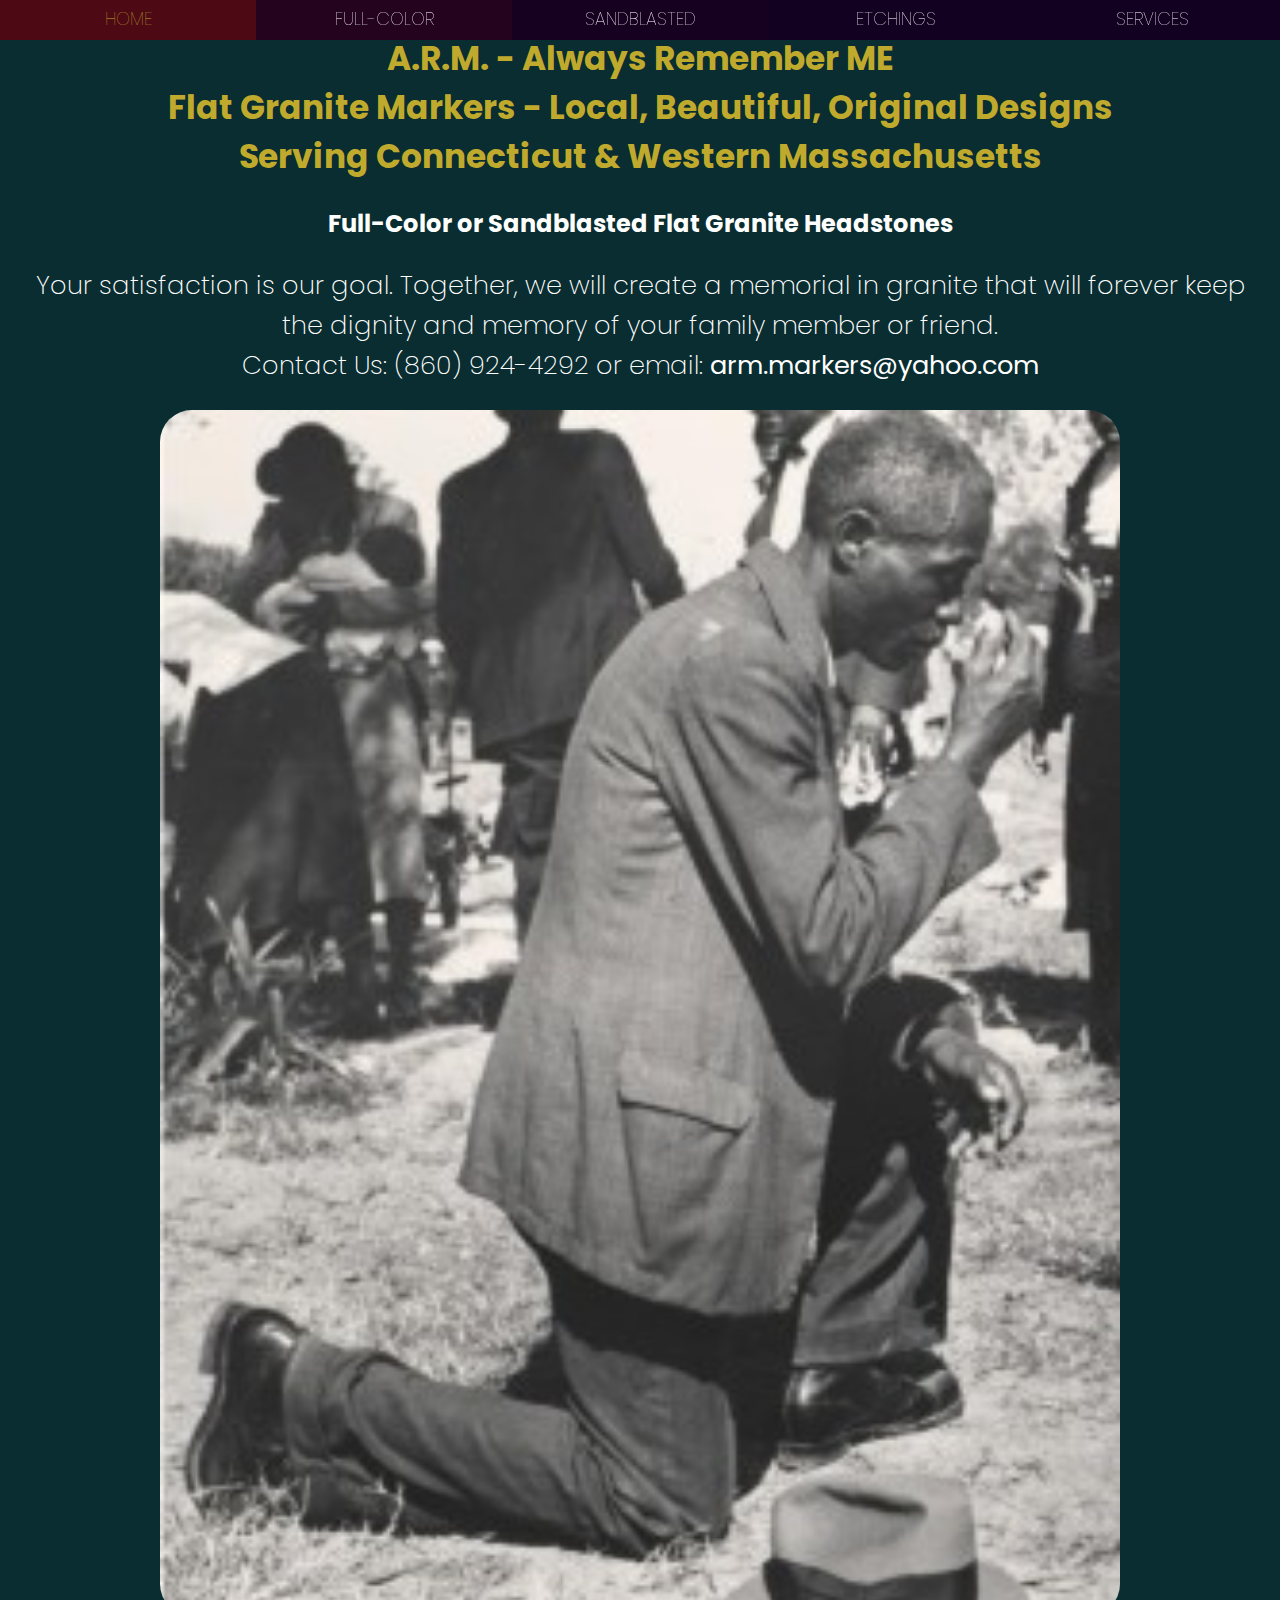
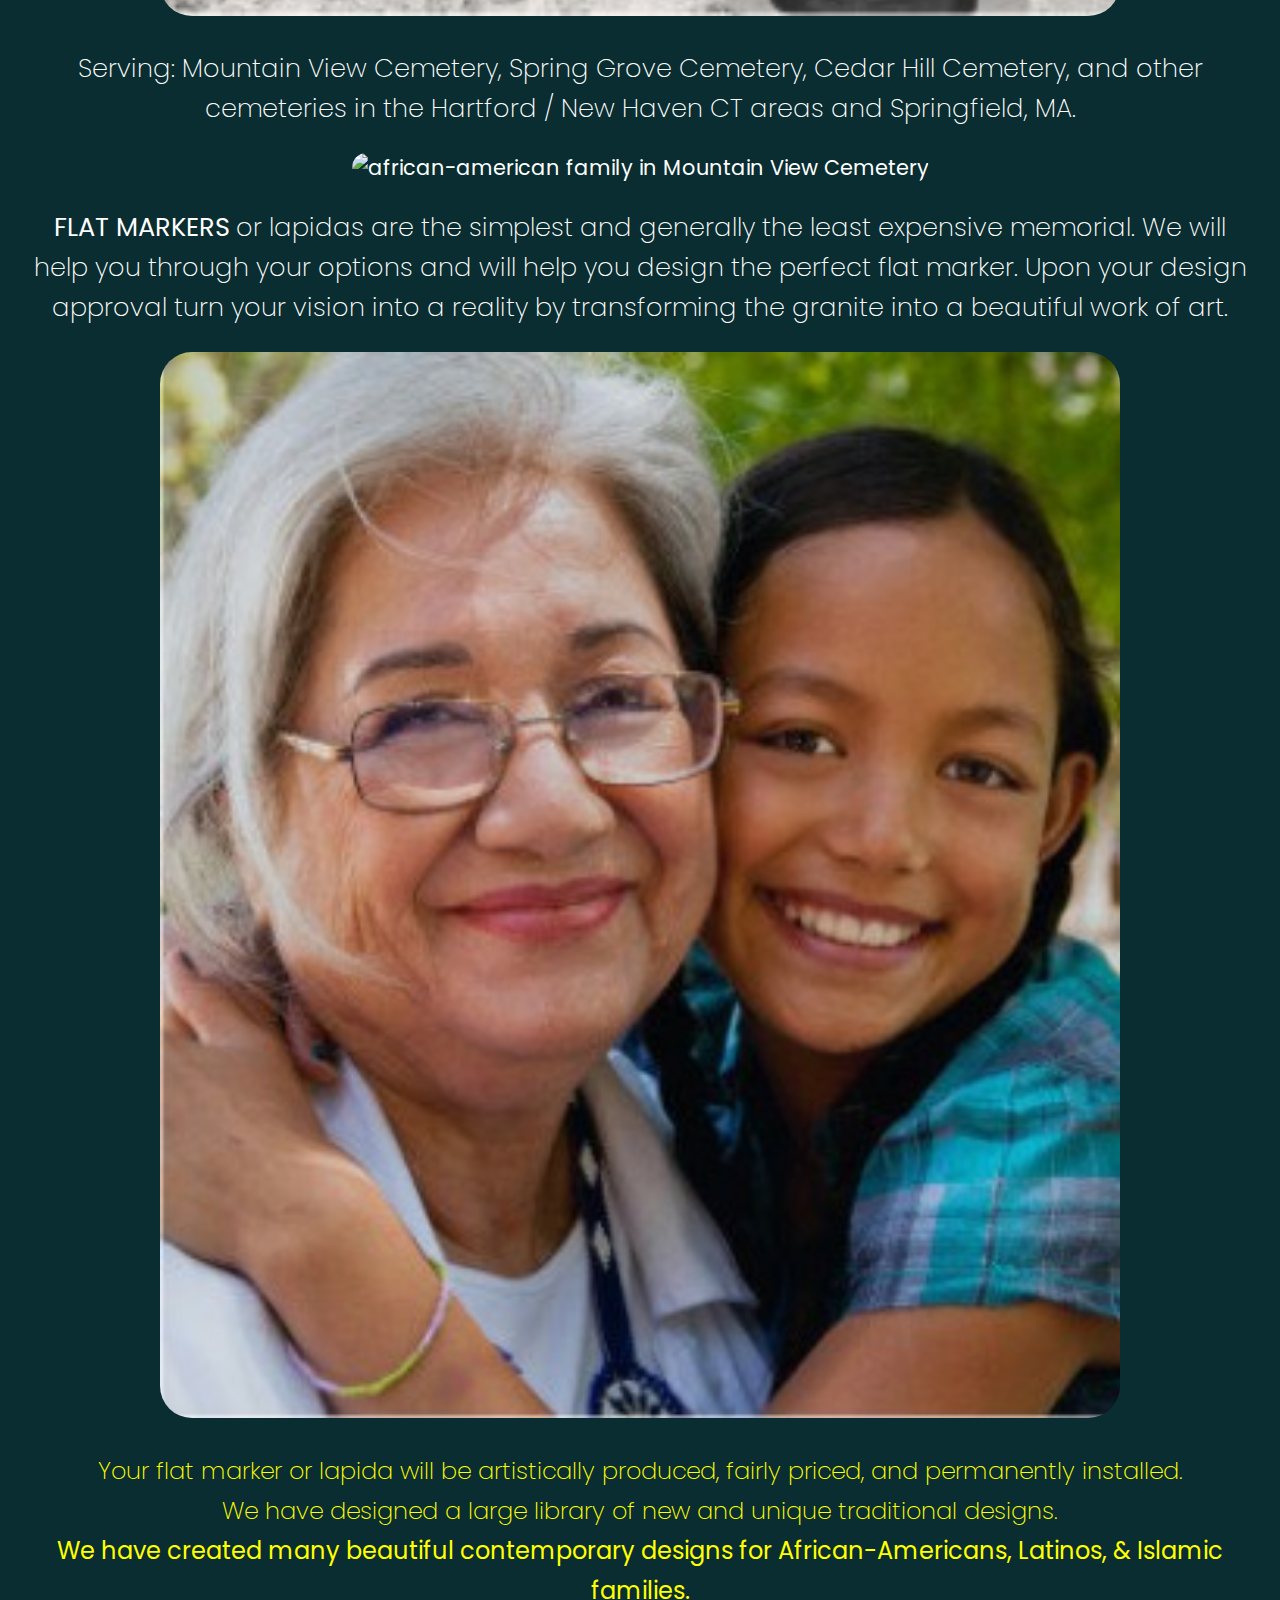
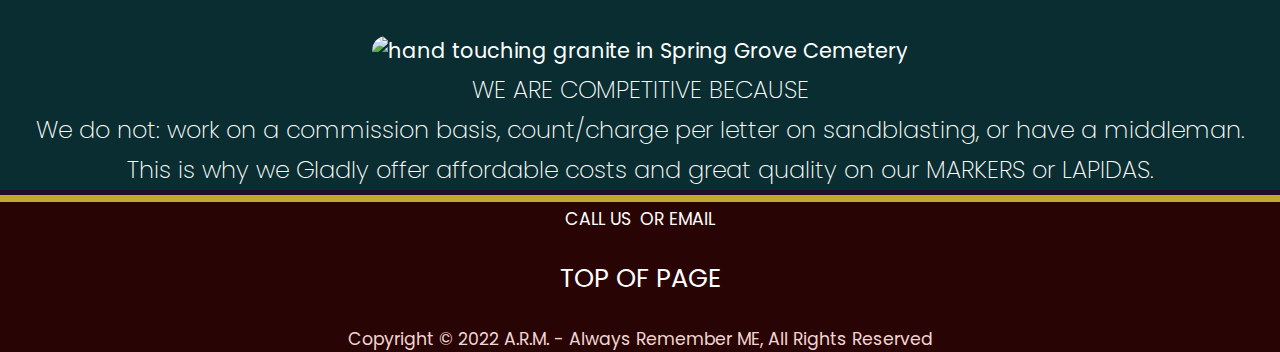
==== index.html @ 7941af5a "July1" ====
<!DOCTYPE html>
<html lang="en-us">
<head>
    <meta charset="UTF-8">
    <meta http-equiv="X-UA-Compatible" content="IE=edge">
    <meta name="viewport" content="width=device-width, initial-scale=1.0">

    <meta name="description" content="Provides local affordable flat granite markers, lapidas granitos, gravestones & headstones to cemeteries in the 
    Hartford & New Haven, Connecticut areas & Springfield Massachusetts."/>
    <title>Always Remember ME</title>

    <meta name="keywords" content="always remember me, arm, a.r.m., memorial, memorials, studio, studios, ct, connecticut, ma, 
    massachusetts, monuments, monument, enfield, suffield, hartford, african-american, 
    granite, carving, etching, lettering, cemetery" />

    <link rel="stylesheet" href="css/index-style.css">

    <link rel="preconnect" href="https://fonts.googleapis.com">
    <link rel="preconnect" href="https://fonts.gstatic.com" crossorigin>
    <link href="https://fonts.googleapis.com/css2?family=Poppins:ital,wght@0,400;1,600&display=swap" rel="stylesheet">
    <link href="https://fonts.googleapis.com/css2?family=Poppins:wght@200&display=swap" rel="stylesheet">

    <link rel="icon" href="/img/arm-icon.png">
</head>
 

<body>
    <div id="layer1">

    <nav>
        <ul>
            <li><a href="/index.html">Home</a></li>
            <li><a href="/fullcolor.html">Full-Color</a></li>
            <li><a href="/sandblasted.html">Sandblasted</a></li>
            <li><a href="/etching.html">Etchings</a></li>
            <li><a href="/services.html">Services</a></li>
                
        </ul>
    </nav>

    <div class="img01">
        <img src="/img/arm-banner2.jpg" alt="header" class="p0">
            <!--<div class="tagline">
                We will help you to Remember.
            </div> -->
    </div>



    <header>
        <h1 class="flat">A.R.M. - Always Remember ME<span class="emoji"></span><br>
            Flat Granite Markers - Local, Beautiful, Original Designs<br>
            Serving Connecticut & Western Massachusetts</h1>
        
        <h2>Full-Color or Sandblasted Flat Granite Headstones</h2>

    <p class="para1" >Your satisfaction is our goal. Together, we will create a memorial in granite that will forever 
        keep the dignity and memory of your family member or friend.<br>
        Contact Us: (860) 924-4292 or email:  <strong>arm.markers@yahoo.com</strong></p>

        <div class="man-knee">
            <img src="img/wbs-10.JPG" alt="African-american All-Faith Memorials" width="100%;" class="p1b">
        </div>
    
    

    <p>Serving: Mountain View Cemetery, Spring Grove Cemetery, Cedar Hill Cemetery, and other cemeteries 
    in the Hartford / New Haven CT areas and Springfield, MA.
    </p>

        <div class="family">
            <img src="img/wbs-11.JPG" alt="african-american family in Mountain View Cemetery" width="100%;" class="p1b">
        </div>
          

    </header>

            
    <p class="main1"><strong>FLAT MARKERS</strong> or lapidas are the simplest and generally the least expensive memorial. 
        We will help you through your options and will help you design the perfect flat marker. 
        Upon your design approval turn your vision into a reality by transforming the granite into a beautiful work of art.
    </p>

    <img src="/img/wbs-9.JPG" alt="latino & islamic designs" class="p1b">


    <p class="pledge">Your flat marker or lapida will be artistically produced, fairly priced, and permanently installed.<br>
        We have designed a large library of new and unique traditional designs.<br><strong>We have created many beautiful 
        contemporary designs for African-Americans, Latinos, & Islamic families.</strong><br>
        </p>
        
        <img src="/img/hand-stone.jpg" alt="hand touching granite in Spring Grove Cemetery" class="p1b">    
    

    <p class="costs">WE ARE COMPETITIVE BECAUSE<br>
        We do not: work on a commission basis, count/charge per letter on sandblasting, or have a middleman.<br>
        This is why we Gladly offer affordable costs and great quality on our MARKERS or LAPIDAS.</p>

    </div>



    <footer>
        <small>
            <a href="tel:+1(860)9244292">Call Us</a>          
            <a href="mailto:arm.markers@yahoo.com"> or  EMAIL</a><br>
            

            <p class="toppage"><a href="#top">Top of Page</a></p>Copyright &copy; 2022 A.R.M. - Always Remember ME, All Rights Reserved    
        </small>

    </footer>

    


       
    

    

    
    
</body>
</html>
---- css/index-style.css ----
:root {
    --color-1: rgba(18, 2, 34, .95);
    --color-2: rgb(192, 170, 45);
    --color-3: white;
    --color-4: rgb(245, 68, 68);
    --color-5: yellow;
    --gradients: black maroon;
}


html {

    box-sizing: border-box;
    font-size: 1rem;
    line-height: 1.4;
}
    
* ,
* ::before ,
* ::after {
    box-sizing: inherit;
}


body {
    background-color: var(--color-1);
    color: rgb(241, 213, 213);
    text-align: center;
    background-attachment: fixed;
    background-image: url(/img/grn-bkgrnd.jpg);
    background-position: top;
    background-repeat: no-repeat;
    margin: 0;
    padding: 0;
    position: relative;
    background-size: cover;
    font-family: 'Poppins', sans-serif;
    font-size: calc(0.5rem + 1vw); 
}

#layer1 {
    background-color: rgba(4, 53, 49, 0.8);                                                
    color: white;
    height: max-content;
    margin: 0 auto;      
    padding: 0;
    position: relative;
    text-align: center; 
    width: 100%; 
    z-index: 20; 
} 


/*.tagline {
    animation: tagline 3s linear;
    color: rgb(224, 75, 82);
    font-family: 'Poppins', sans-serif;
    font-size: calc(1.25rem + 1vw);
    left: 1px;
    letter-spacing: 0.3px;
    position: absolute;
    background-color: rgba(253, 249, 249, 0.25); 
    top: 450px;
    width: 100%;
    word-spacing: 10px;
}  */

@media (max-width:600px) {
     .tagline {
        font-size: calc(1rem + 1vw);
        top:150px;
        left: 0px;
        word-spacing: 5px;
    }

    .costs {
    font-size: calc(2rem + 1vw);
    line-height: 1.5;
    margin: 5px;
       
    }
}

@media (max-width:320px) {

    .tagline {
        font-size: calc(.75rem + 1vw);
        top: 10px;
    }

}

.img01 {
    
    margin: 0;
    padding: 0;
    position: relative;
    width: 100%;
    z-index: 40;
}


img {
    border-radius: 2rem;
    padding: 0;
    text-align: center;
    width: 50%;
    margin: 0;
    top: 0;
}


nav,
nav a,
ul {
    background-color: rgba(18, 2, 34, .7);
    color: var(--color-1);
    display: grid;
    font-size: calc(0.3rem + 1vw);
    font-weight: 100;
    grid-template-columns: repeat(5, 1fr);
    line-height: 2.25;
    list-style-type: none;
    margin: 0;
    padding: 0;
    position: fixed;
    top: 0;
    text-align: center;
    text-decoration: none;
    text-transform: uppercase;
    width: 100%;
    z-index: 50;
}

nav li {
     display: inline-block;
}


nav a:link,
nav a:visited {
    color: var(--color-3);
    text-decoration: none;
}

nav a:hover,
nav a:active {
    background-color: rgb(77, 9, 20);
    text-decoration: none;
    color: var(--color-2);
}

.main1 p {
    font-size: calc(0.8rem + 1vw);
    font-weight: 200;
    justify-content: center;
    line-height: 2.5rem;
}



.flat {
    color: var(--color-2);
    margin: 0  auto;
    text-align: center;
}


h1 {
    
    color: white;
    text-align: center;
    font-family: 'Poppins', sans-serif;
    font-size: calc(1.25rem + 1vw);
    line-height: 1.5;
    padding: 5px;
}

h2 {
    color: white;
    font-size: calc(0.7rem + 1vw);
}

p {
    
    color: white;
    font-size: calc(0.8rem + 1vw);
    font-weight: 200;
    justify-content: center;
    line-height: 2.5rem;
    margin: 25px;
    padding: 0;
}

.p1b {
    width: 75%;
}

.p0 {
    width: 100%;
    border-radius: 0;
}

.toppage {
    background: none;
}



.pledge {
    color: var(--color-5);
    font-size: calc(0.7rem + 1vw);
    font-weight: 200;
    margin: 25px
}

.costs {
    color: var(--color-3);
    font-size: calc(0.7rem + 1vw);
    font-weight: 200;
    margin: 5px
}




footer {
    background-color: rgb(41, 4, 4);
    border-top: 7px solid var(--color-2);
    padding-top: 1px;
}

footer a {
    color: var(--color-3);
    font-weight: normal;
    line-height: 1.5;
    padding: 2px;
    text-align: left;
    text-decoration: none;
    text-transform: uppercase;
}

footer a:hover,
footer a:active {
    color: var(--color-2);
    text-decoration: underline;
  
}


@keyframes tagline {
    
    0% {
               transform: translateX(-1200px);
    }
    
    100% {
                transform: translateX(0);
    }
    
}
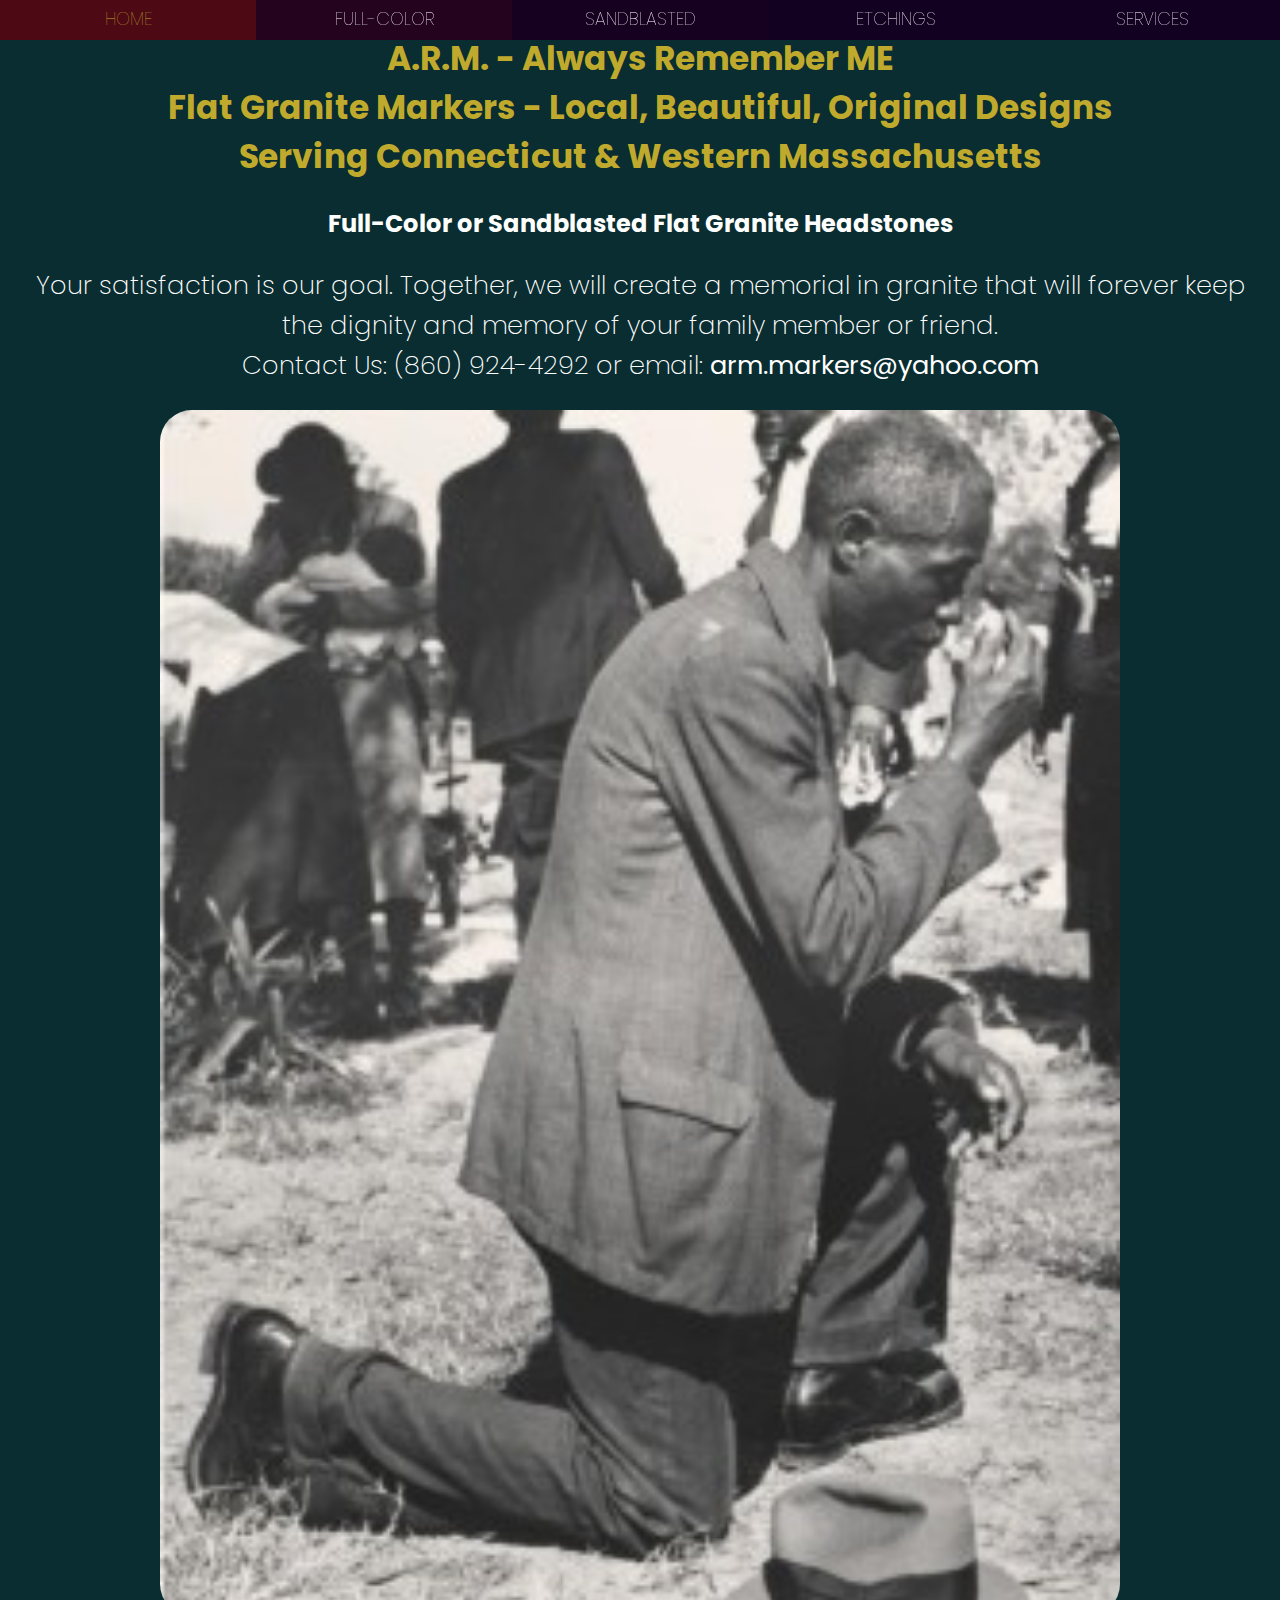
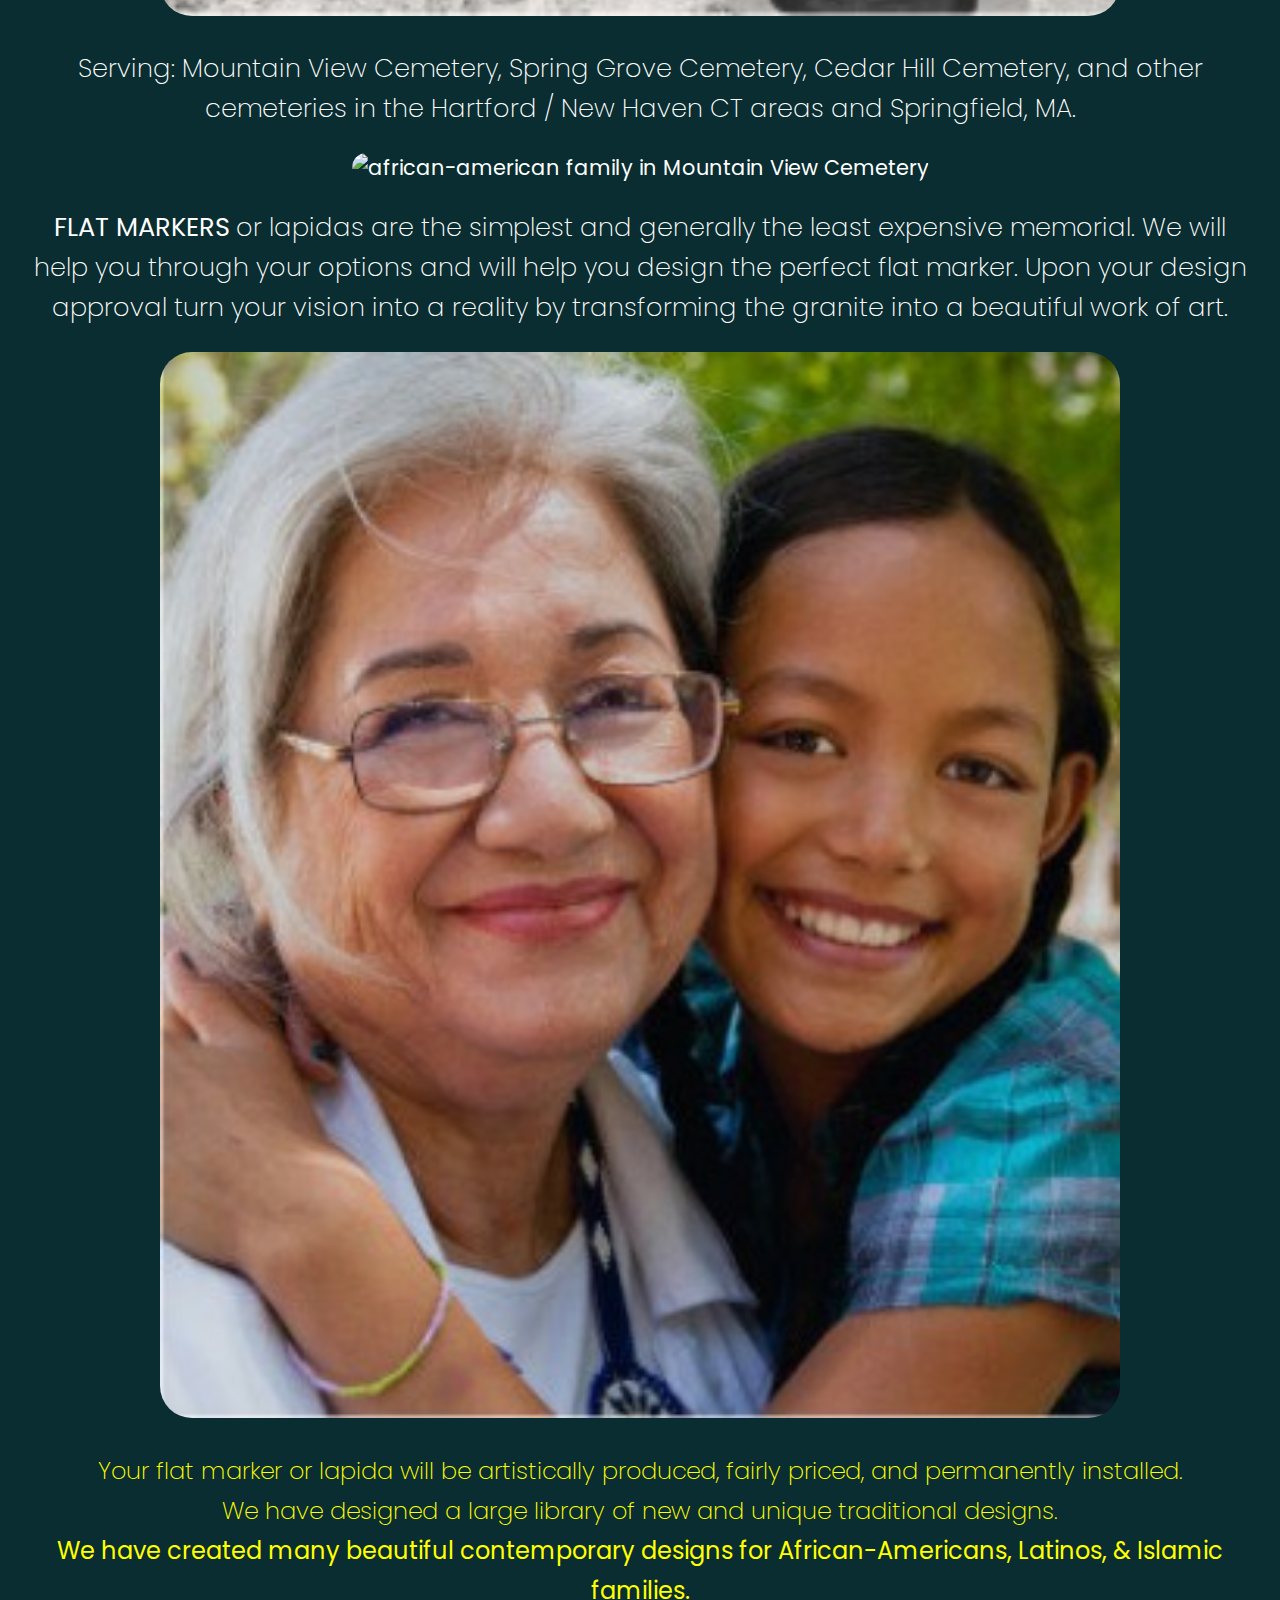
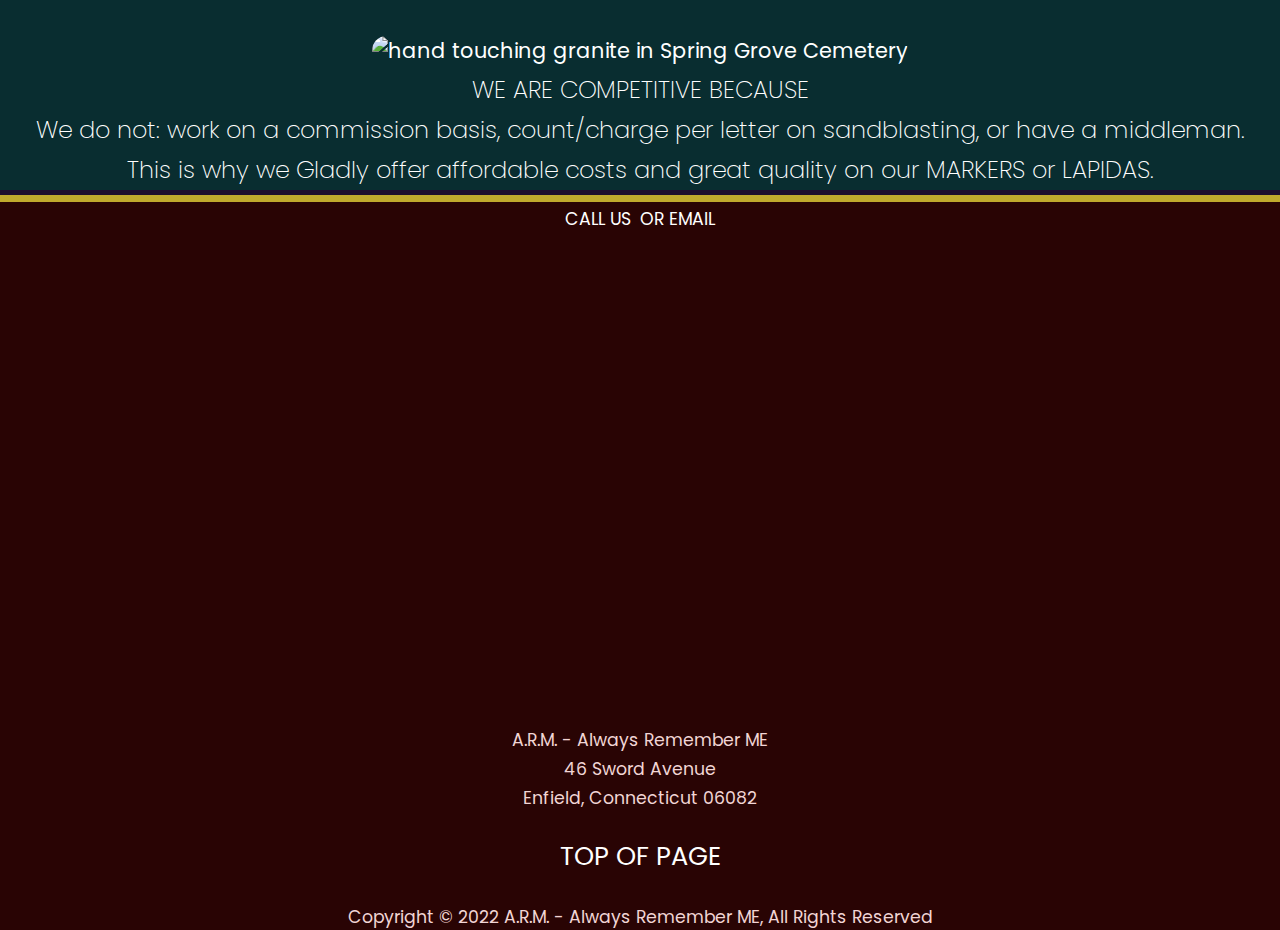
==== commit 0f1ab57f: "Update index.html" ====
--- a/index.html
+++ b/index.html
@@ -104,8 +104,11 @@
         <small>
             <a href="tel:+1(860)9244292">Call Us</a>          
             <a href="mailto:arm.markers@yahoo.com"> or  EMAIL</a><br>
-            
-
+            <br>
+            <iframe src="https://www.google.com/maps/embed?pb=!1m18!1m12!1m3!1d2963.885102746477!2d-72.59450498505096!3d42.0241971642387!2m3!1f0!2f0!3f0!3m2!1i1024!2i768!4f13.1!3m3!1m2!1s0x89e6e48ca573981d%3A0x868e3c39b93f761e!2s46%20Sword%20Ave%2C%20Enfield%2C%20CT%2006082!5e0!3m2!1sen!2sus!4v1677381042824!5m2!1sen!2sus" width="100%" height="450" style="border:0;" allowfullscreen="" loading="lazy" referrerpolicy="no-referrer-when-downgrade"></iframe>
+            <p class="costs"></p>A.R.M. - Always Remember ME<br>
+                46 Sword Avenue<br>
+                Enfield, Connecticut 06082</small</p><br>
             <p class="toppage"><a href="#top">Top of Page</a></p>Copyright &copy; 2022 A.R.M. - Always Remember ME, All Rights Reserved    
         </small>
 
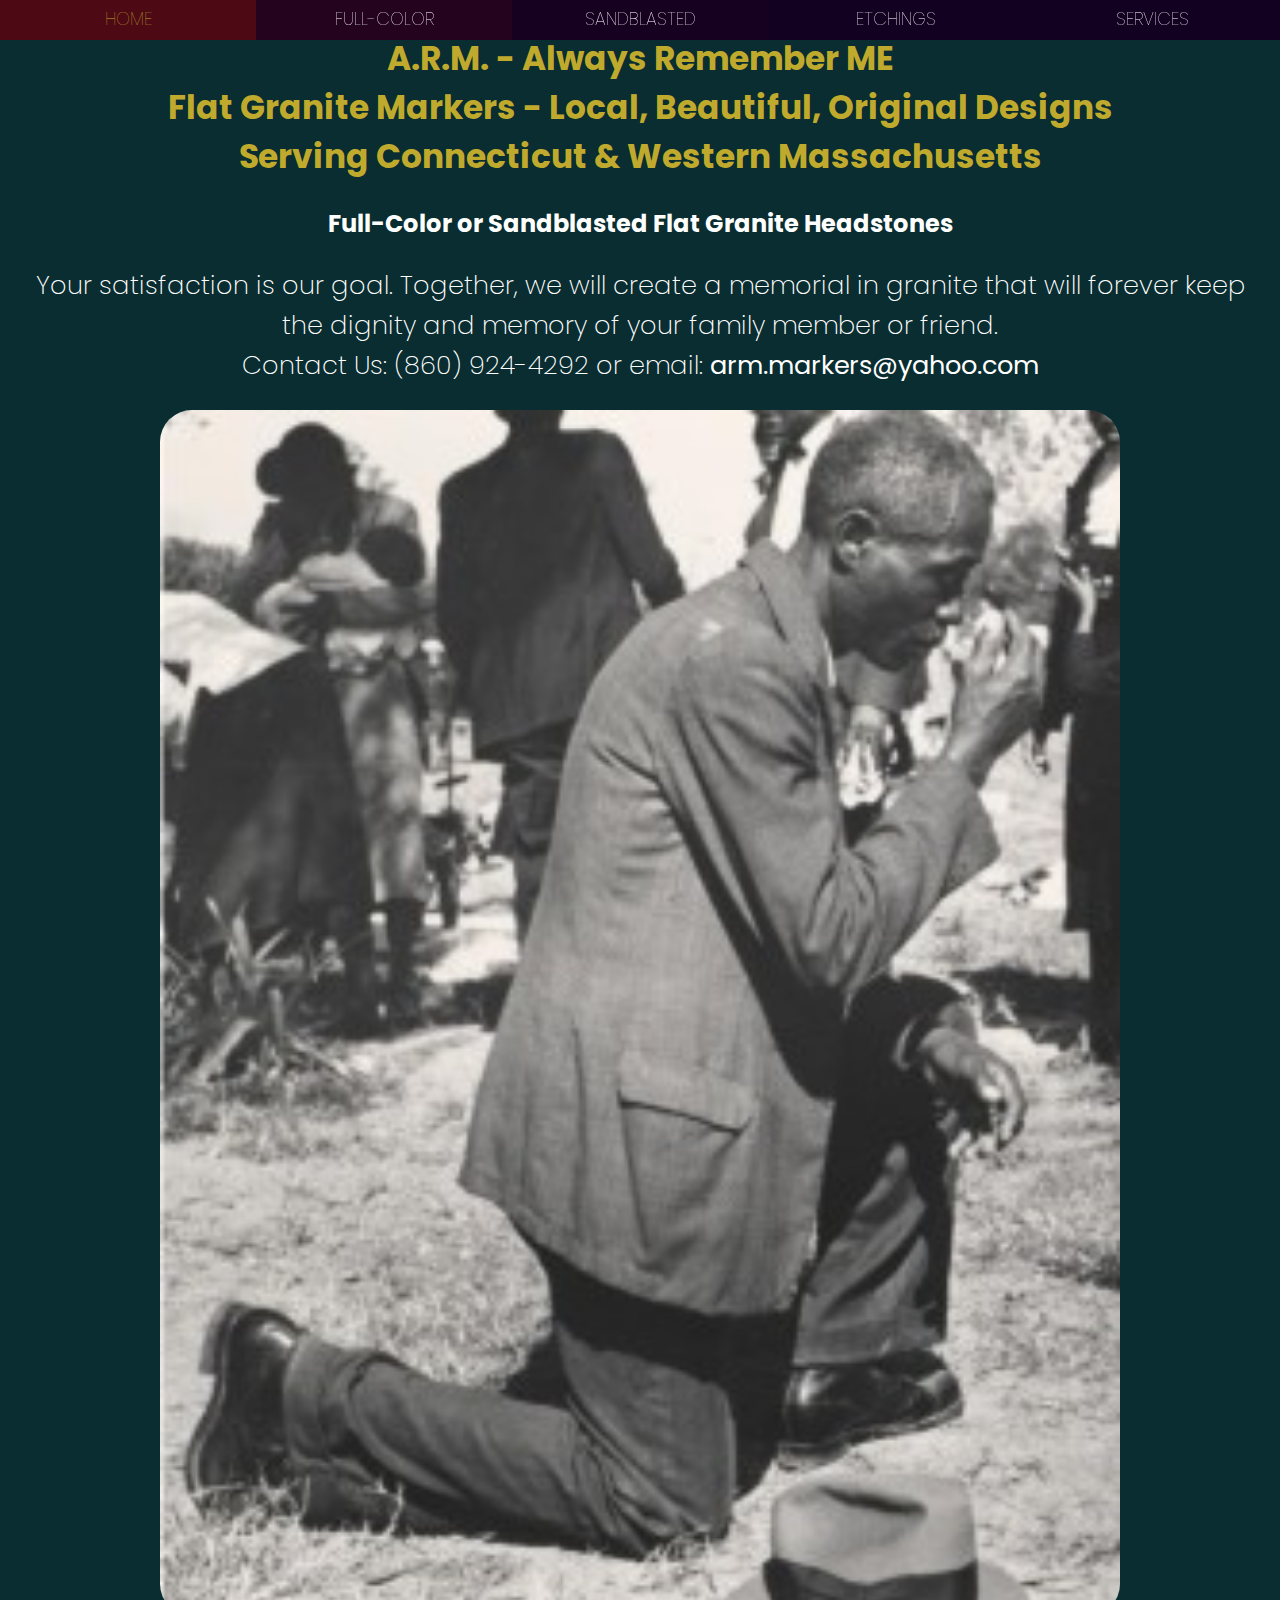
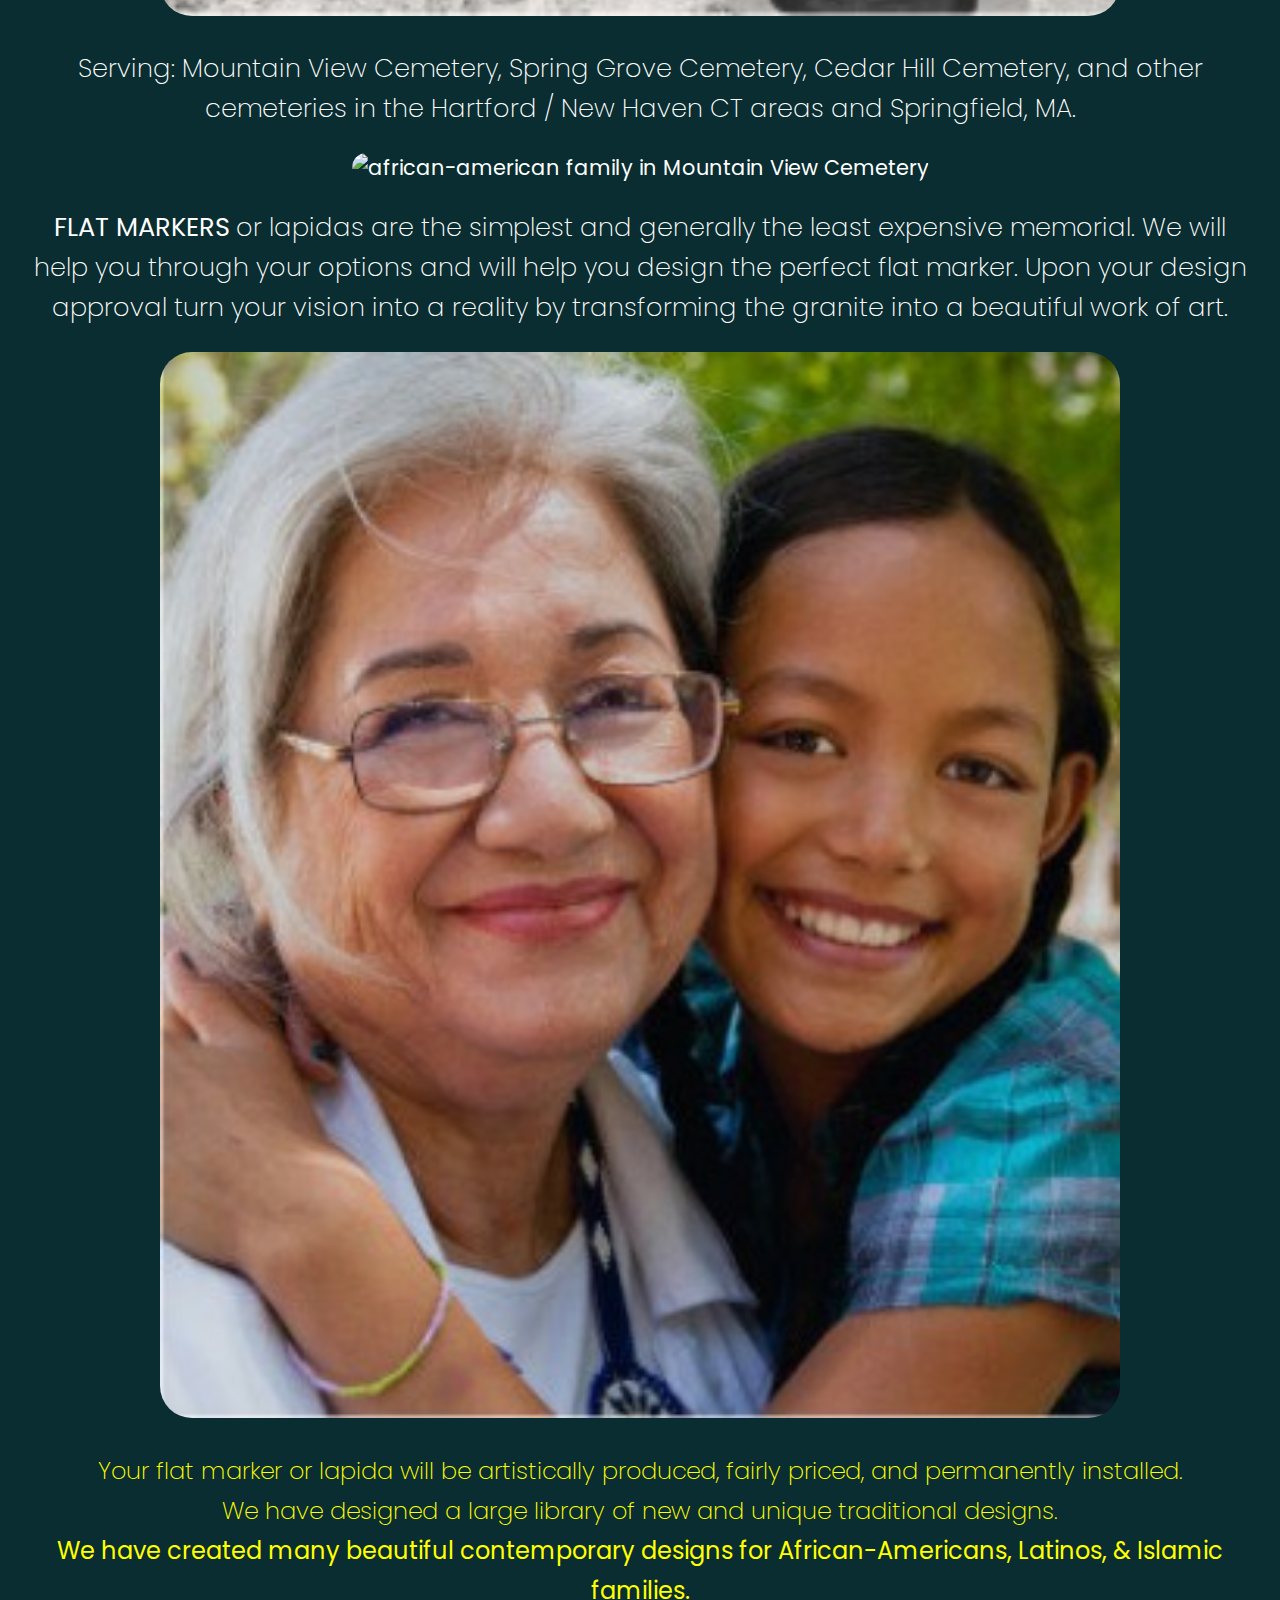
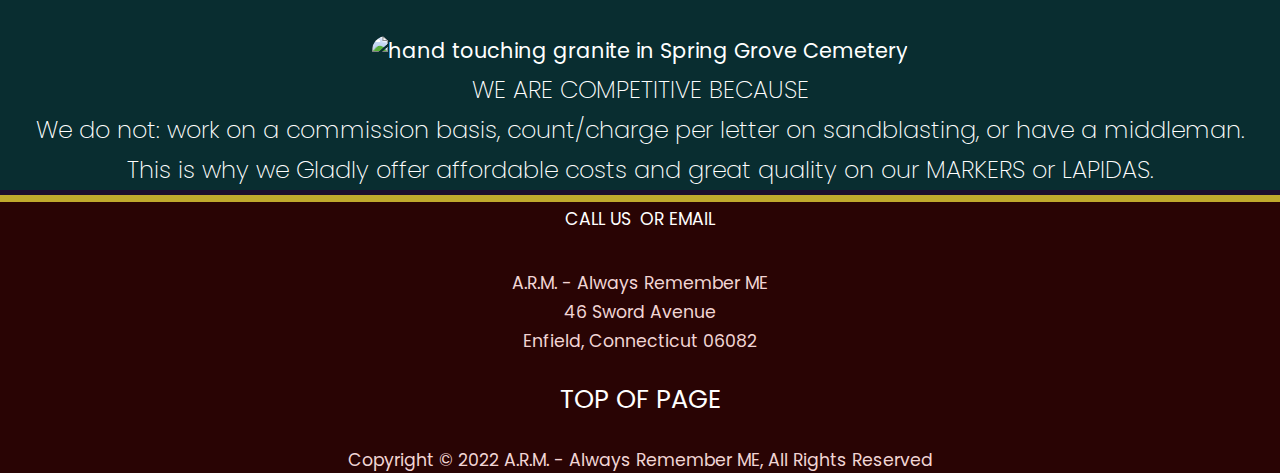
==== commit 01da937b: "Update index.html" ====
--- a/index.html
+++ b/index.html
@@ -105,7 +105,7 @@
             <a href="tel:+1(860)9244292">Call Us</a>          
             <a href="mailto:arm.markers@yahoo.com"> or  EMAIL</a><br>
             <br>
-            <iframe src="https://www.google.com/maps/embed?pb=!1m18!1m12!1m3!1d2963.885102746477!2d-72.59450498505096!3d42.0241971642387!2m3!1f0!2f0!3f0!3m2!1i1024!2i768!4f13.1!3m3!1m2!1s0x89e6e48ca573981d%3A0x868e3c39b93f761e!2s46%20Sword%20Ave%2C%20Enfield%2C%20CT%2006082!5e0!3m2!1sen!2sus!4v1677381042824!5m2!1sen!2sus" width="100%" height="450" style="border:0;" allowfullscreen="" loading="lazy" referrerpolicy="no-referrer-when-downgrade"></iframe>
+            <!-- <iframe src="https://www.google.com/maps/embed?pb=!1m18!1m12!1m3!1d2963.885102746477!2d-72.59450498505096!3d42.0241971642387!2m3!1f0!2f0!3f0!3m2!1i1024!2i768!4f13.1!3m3!1m2!1s0x89e6e48ca573981d%3A0x868e3c39b93f761e!2s46%20Sword%20Ave%2C%20Enfield%2C%20CT%2006082!5e0!3m2!1sen!2sus!4v1677381042824!5m2!1sen!2sus" width="100%" height="450" style="border:0;" allowfullscreen="" loading="lazy" referrerpolicy="no-referrer-when-downgrade"></iframe> -->
             <p class="costs"></p>A.R.M. - Always Remember ME<br>
                 46 Sword Avenue<br>
                 Enfield, Connecticut 06082</small</p><br>
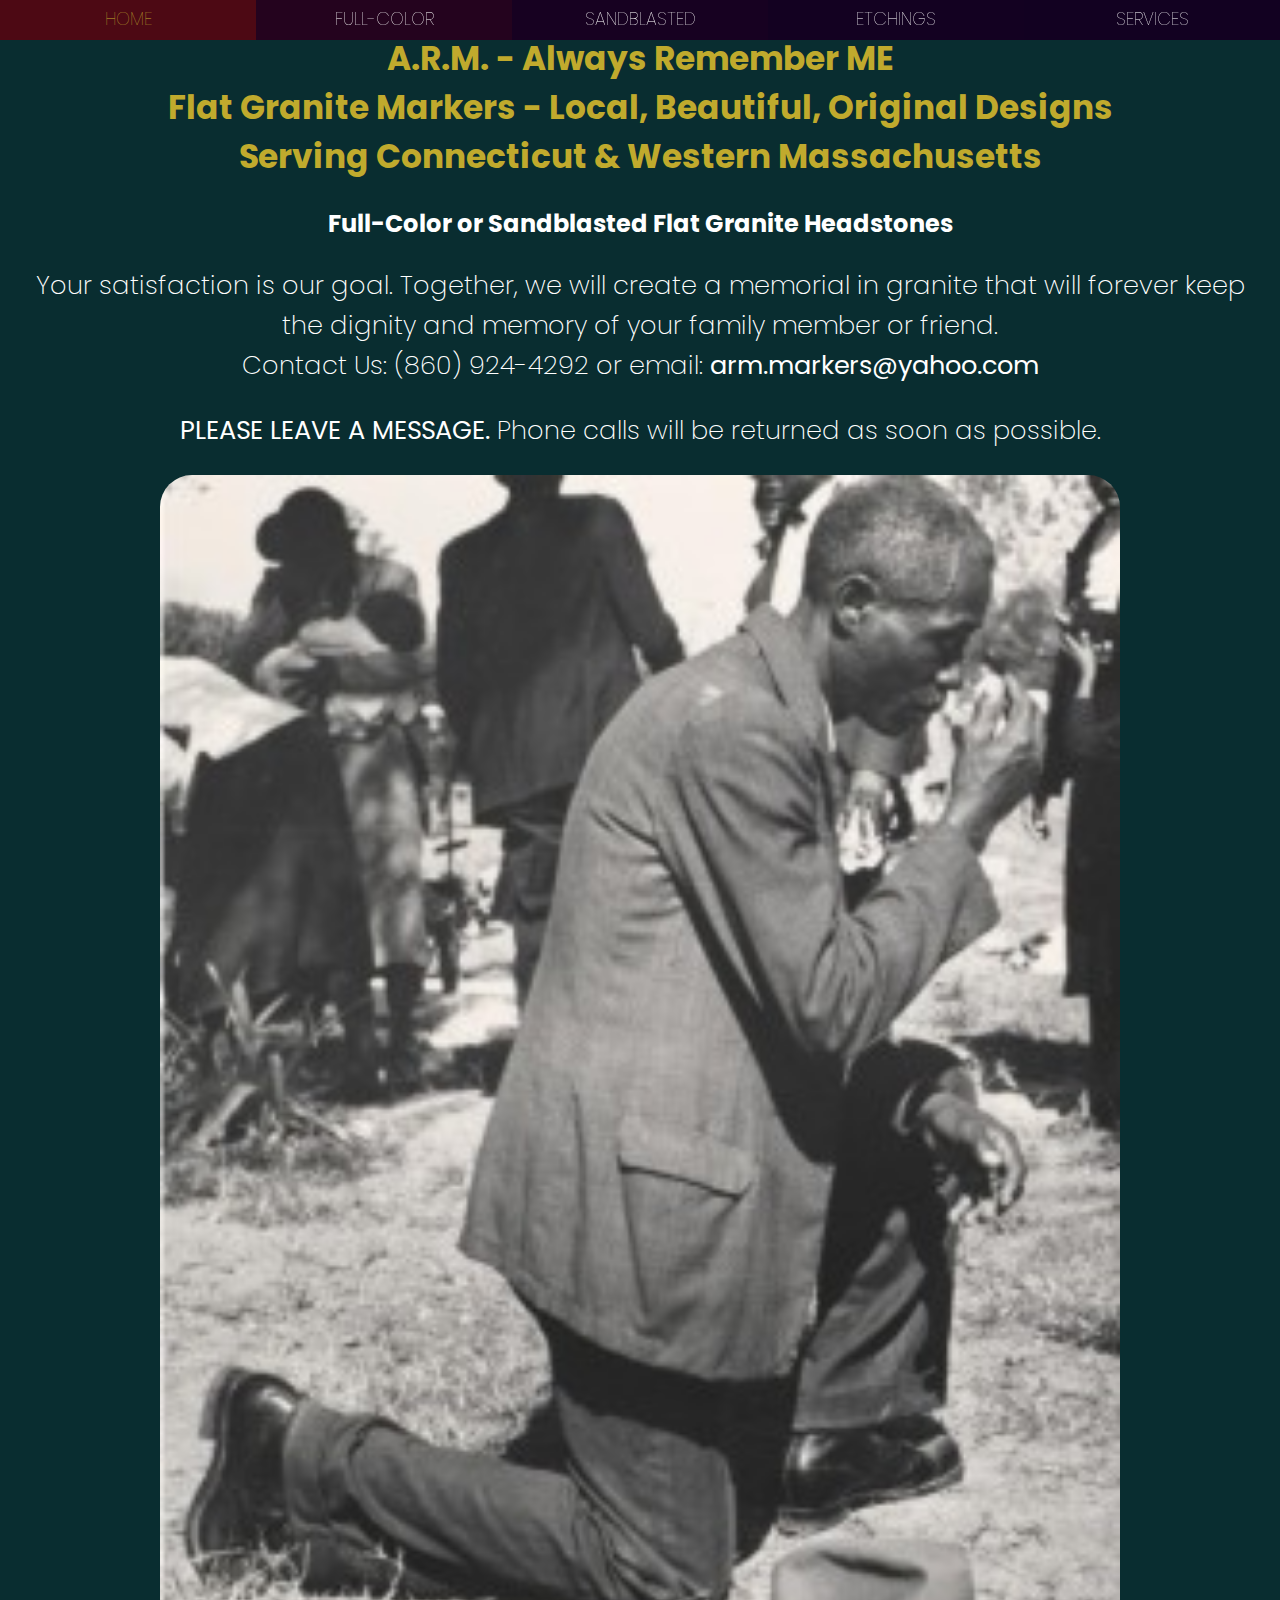
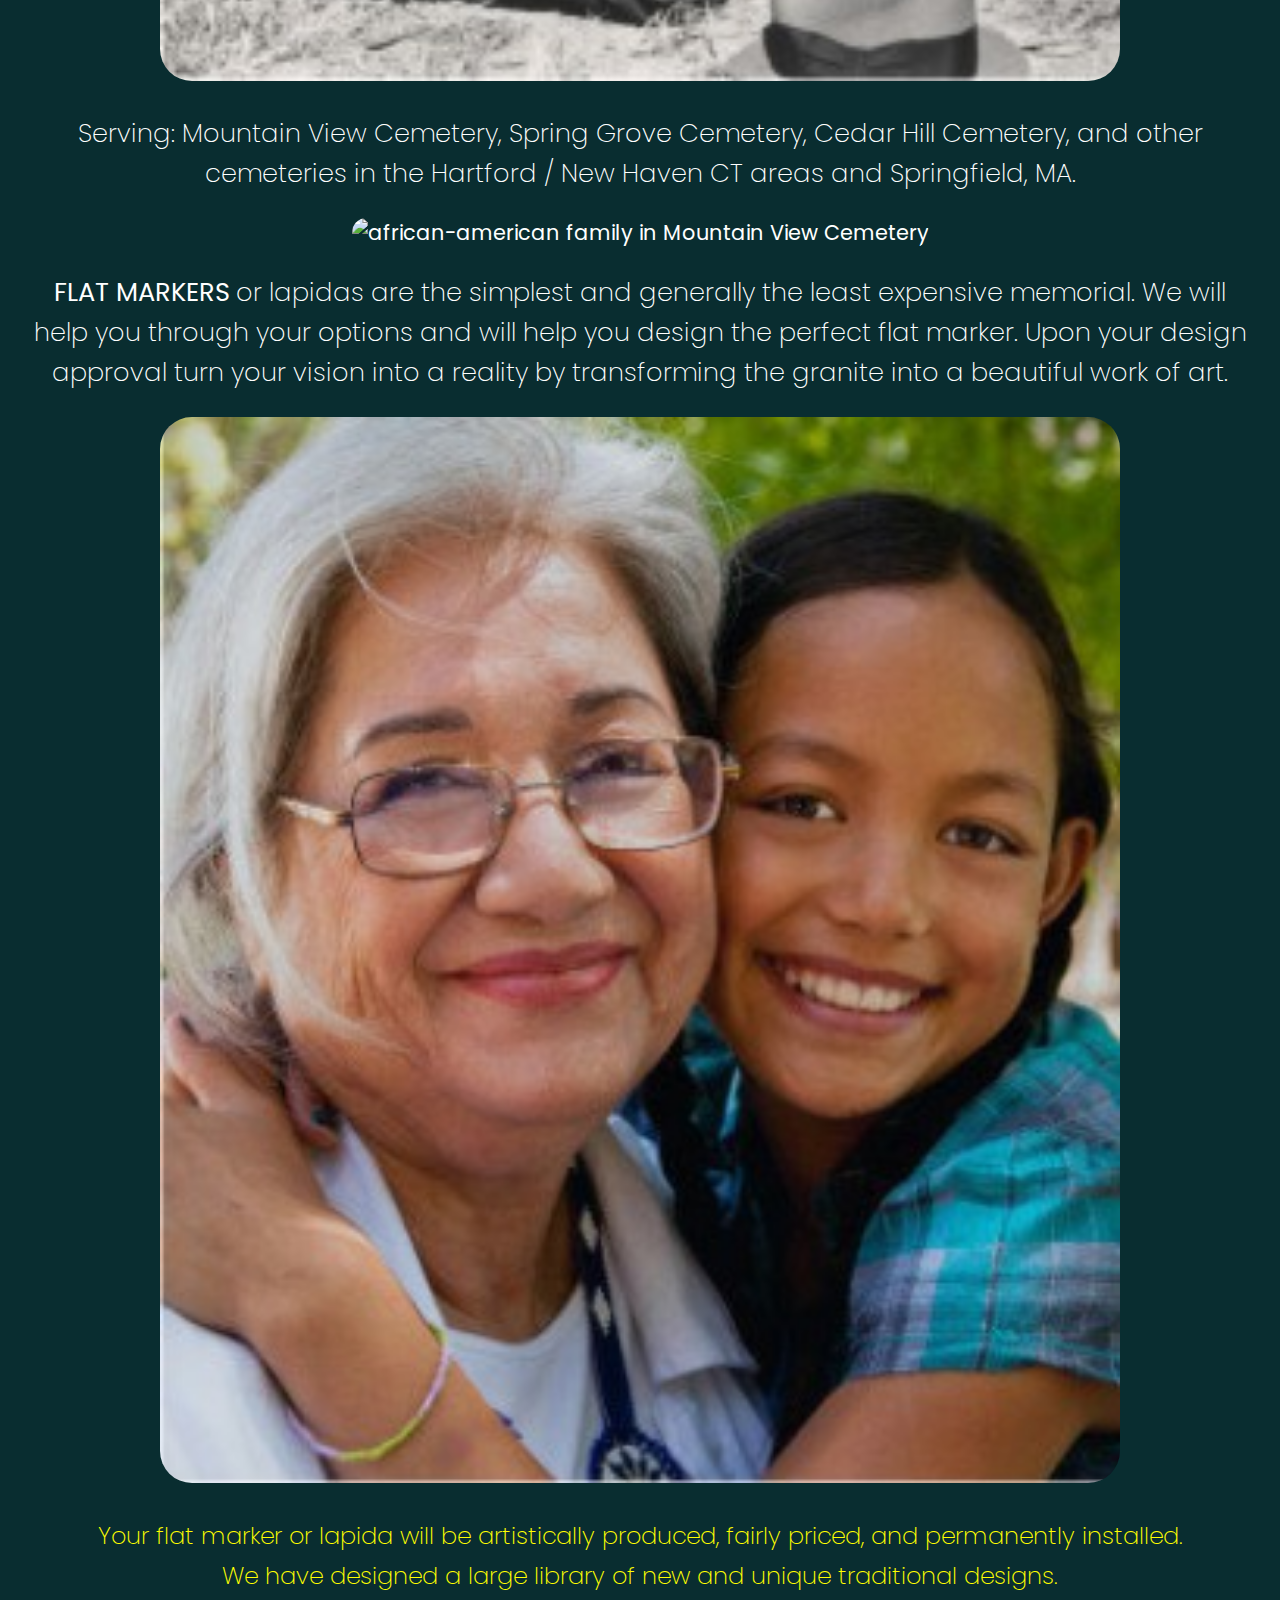
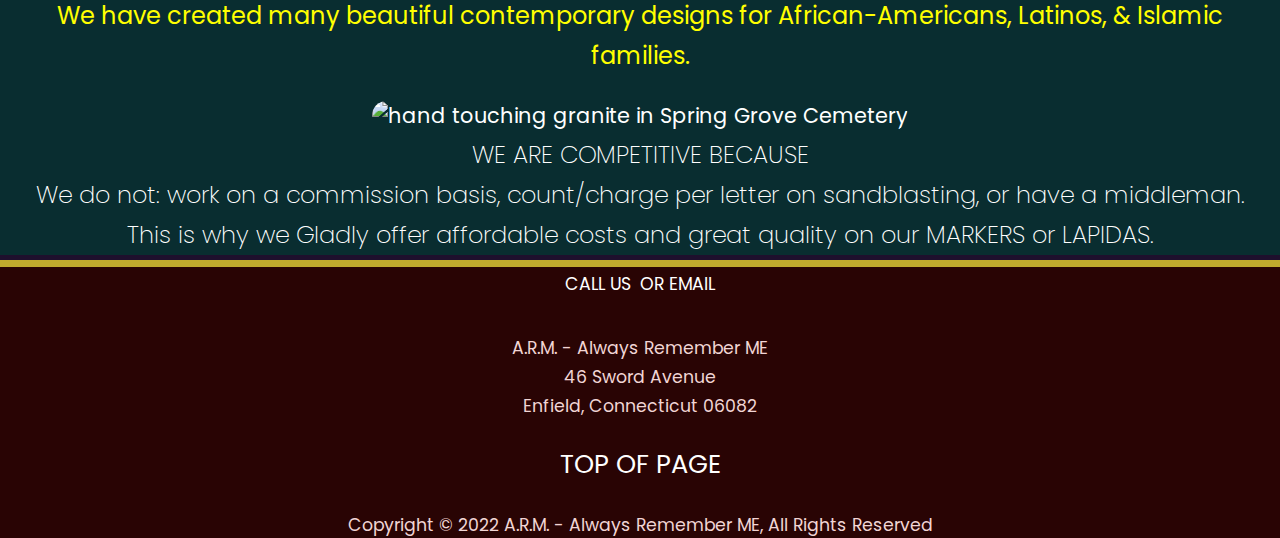
==== commit 58463680: "sept 29" ====
--- a/index.html
+++ b/index.html
@@ -57,6 +57,11 @@
     <p class="para1" >Your satisfaction is our goal. Together, we will create a memorial in granite that will forever 
         keep the dignity and memory of your family member or friend.<br>
         Contact Us: (860) 924-4292 or email:  <strong>arm.markers@yahoo.com</strong></p>
+        <p>
+            <strong>PLEASE LEAVE A MESSAGE.</strong>
+           Phone calls will be returned as soon as possible. 
+            
+        </p>
 
         <div class="man-knee">
             <img src="img/wbs-10.JPG" alt="African-american All-Faith Memorials" width="100%;" class="p1b">
@@ -105,7 +110,7 @@
             <a href="tel:+1(860)9244292">Call Us</a>          
             <a href="mailto:arm.markers@yahoo.com"> or  EMAIL</a><br>
             <br>
-            <!-- <iframe src="https://www.google.com/maps/embed?pb=!1m18!1m12!1m3!1d2963.885102746477!2d-72.59450498505096!3d42.0241971642387!2m3!1f0!2f0!3f0!3m2!1i1024!2i768!4f13.1!3m3!1m2!1s0x89e6e48ca573981d%3A0x868e3c39b93f761e!2s46%20Sword%20Ave%2C%20Enfield%2C%20CT%2006082!5e0!3m2!1sen!2sus!4v1677381042824!5m2!1sen!2sus" width="100%" height="450" style="border:0;" allowfullscreen="" loading="lazy" referrerpolicy="no-referrer-when-downgrade"></iframe> -->
+            <!-- <iframe src="https://www.google.com/maps/embed?pb=!1m18!1m12!1m3!1d2963.885102746477!2d-72.59450498505096!3d42.0241971642387!2m3!1f0!2f0!3f0!3m2!1i1024!2i768!4f13.1!3m3!1m2!1s0x89e6e48ca573981d%3A0x868e3c39b93f761e!2s46%20Sword%20Ave%2C%20Enfield%2C%20CT%2006082!5e0!3m2!1sen!2sus!4v1677381042824!5m2!1sen!2sus" width="100%" height="450" style="border:0;" allowfullscreen="" loading="lazy" referrerpolicy="no-referrer-when-downgrade"></iframe>-->
             <p class="costs"></p>A.R.M. - Always Remember ME<br>
                 46 Sword Avenue<br>
                 Enfield, Connecticut 06082</small</p><br>
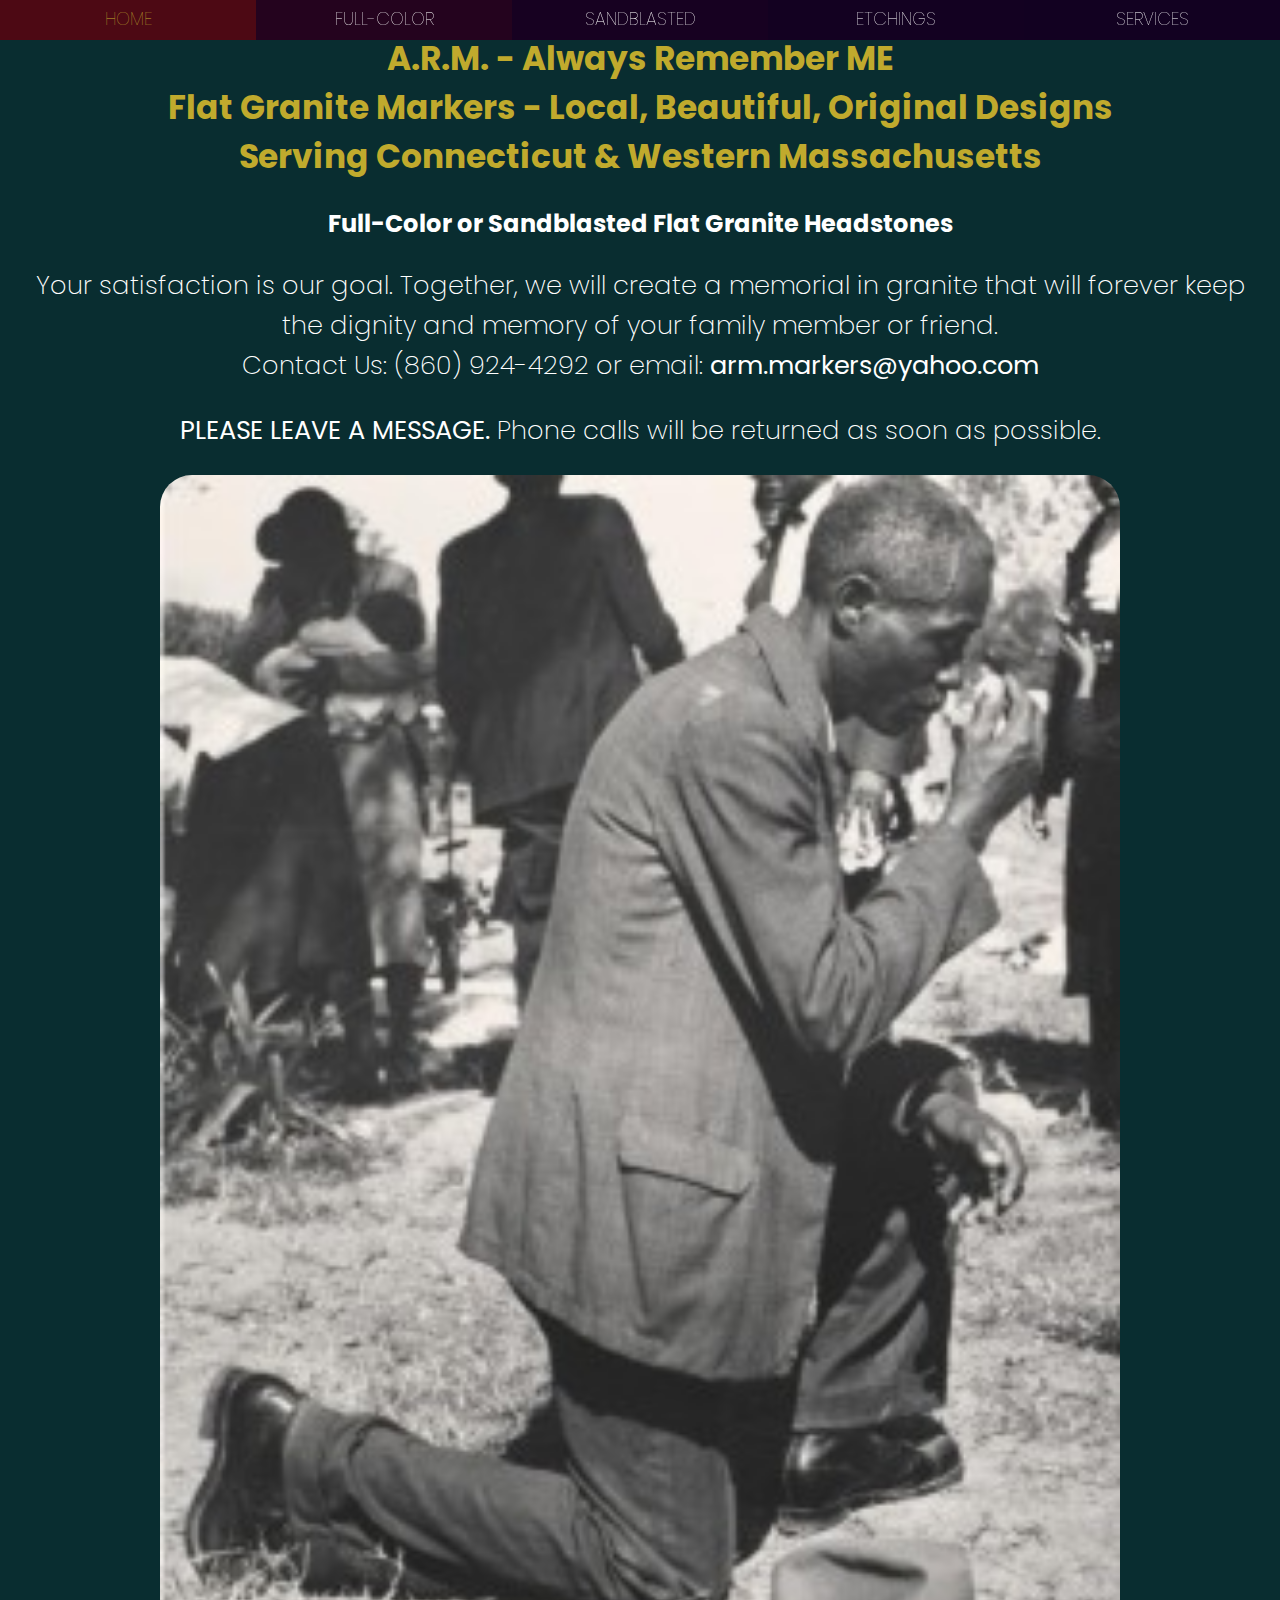
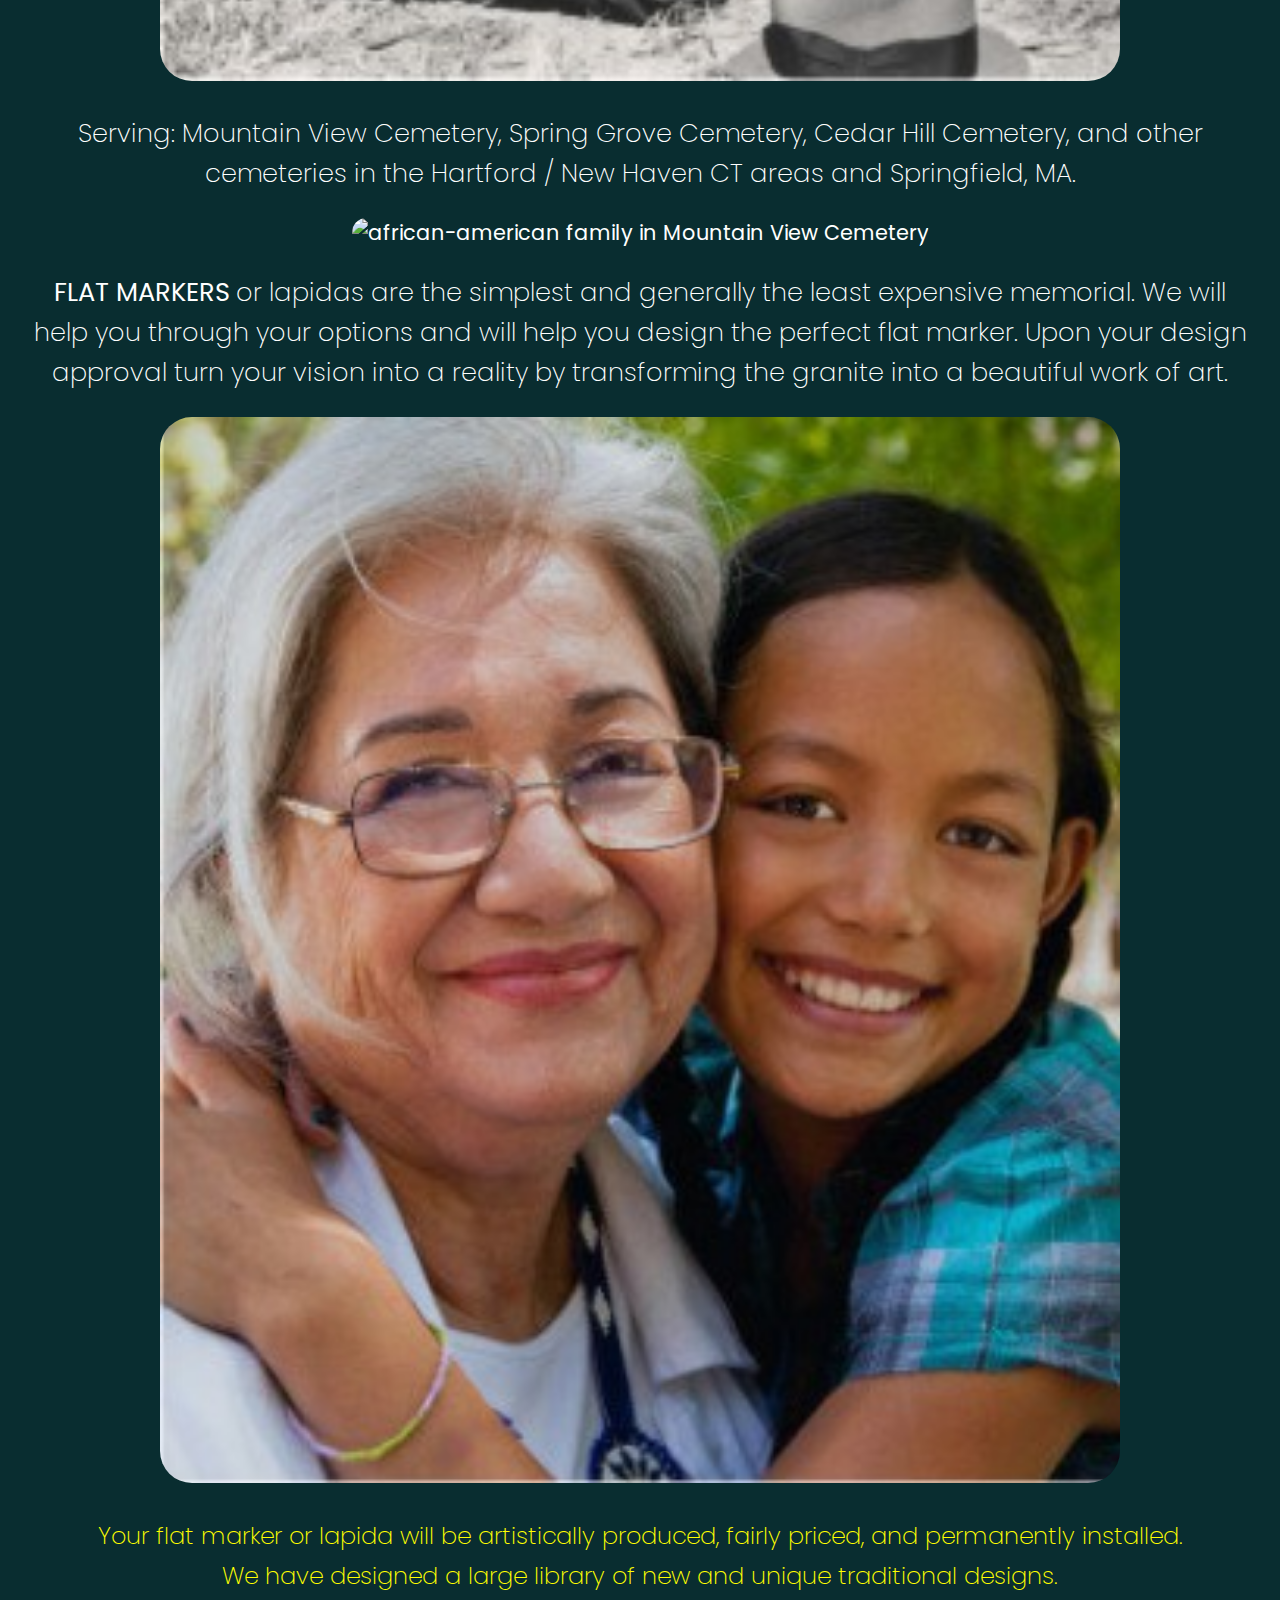
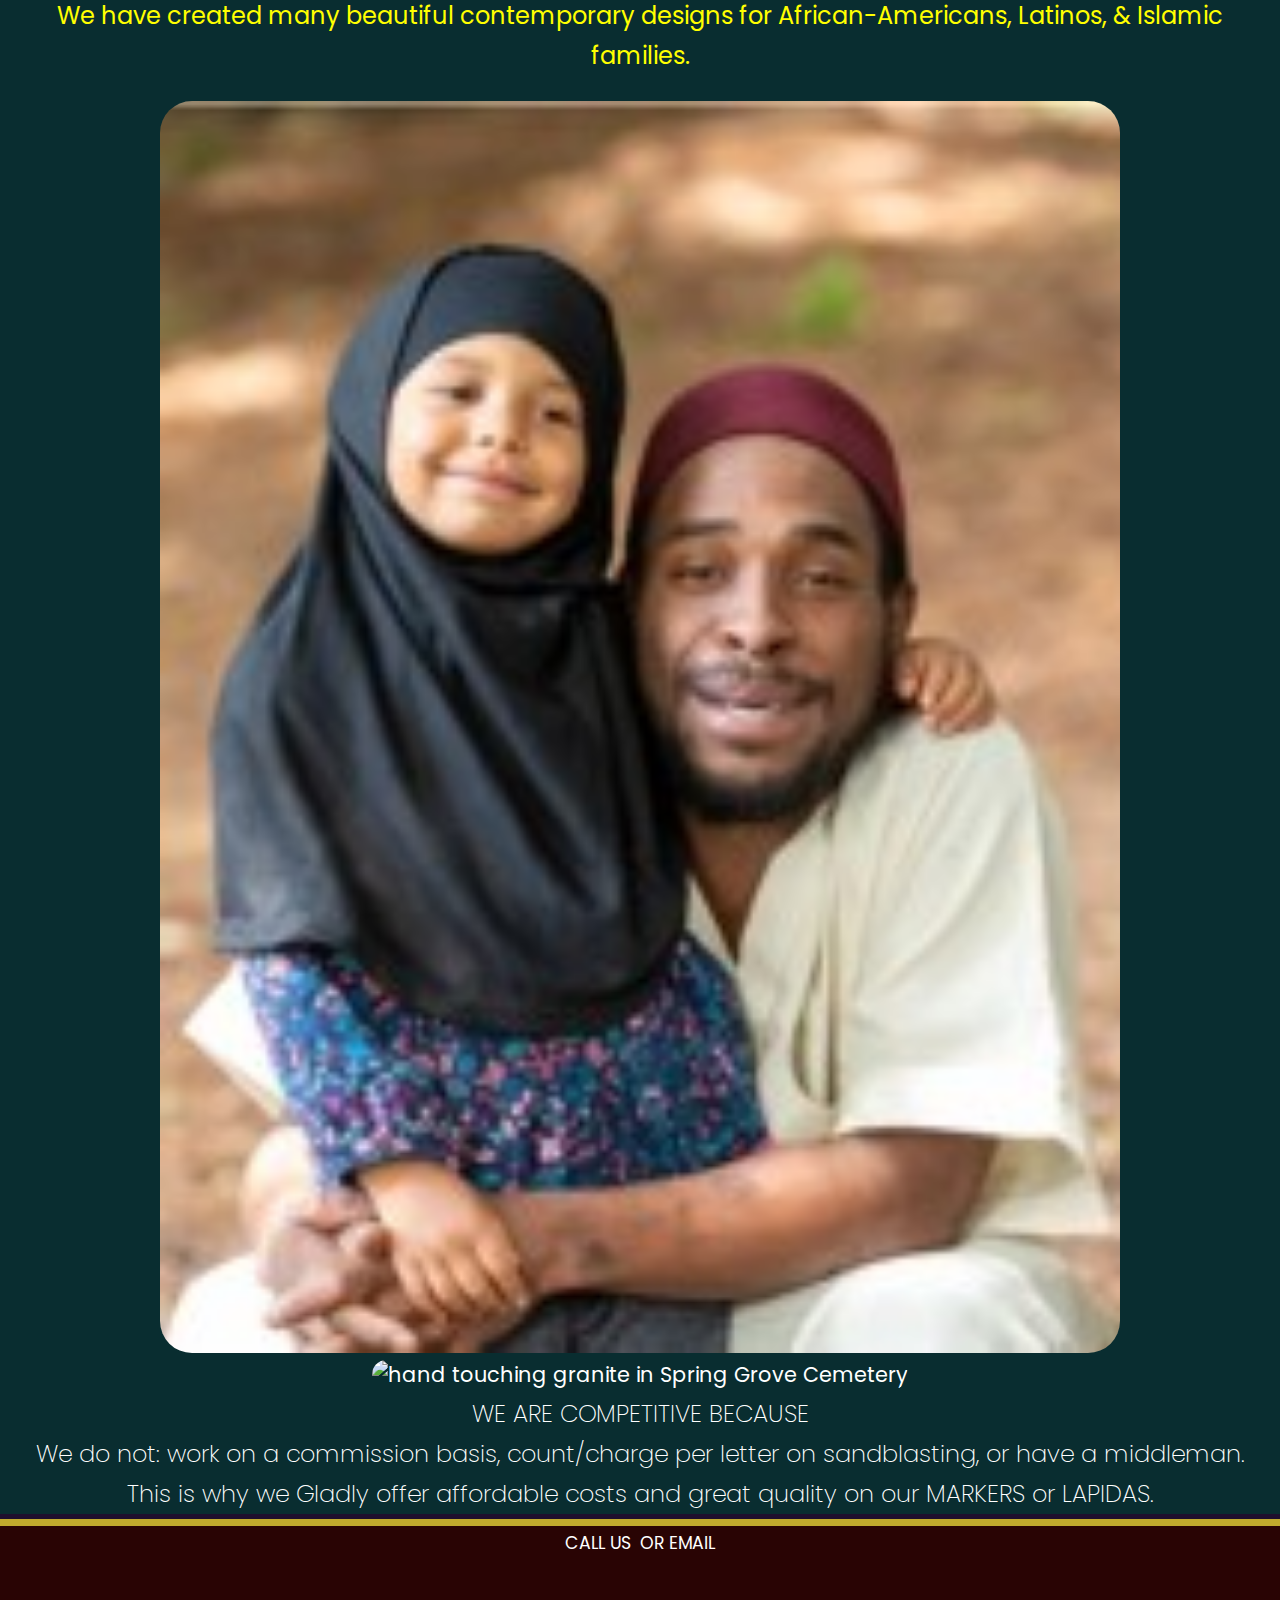
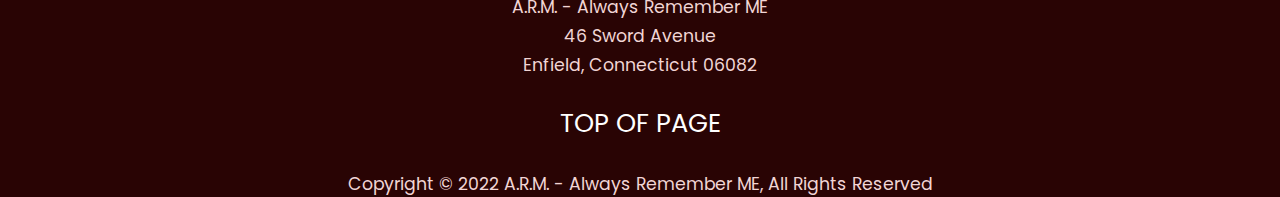
==== commit 63226c3c: "NOV3-islamic photos" ====
--- a/index.html
+++ b/index.html
@@ -94,6 +94,8 @@
         contemporary designs for African-Americans, Latinos, & Islamic families.</strong><br>
         </p>
         
+        <img src="/img/wbs-6.jpg" alt="Muslim Family" class="p1b">
+
         <img src="/img/hand-stone.jpg" alt="hand touching granite in Spring Grove Cemetery" class="p1b">    
     
 
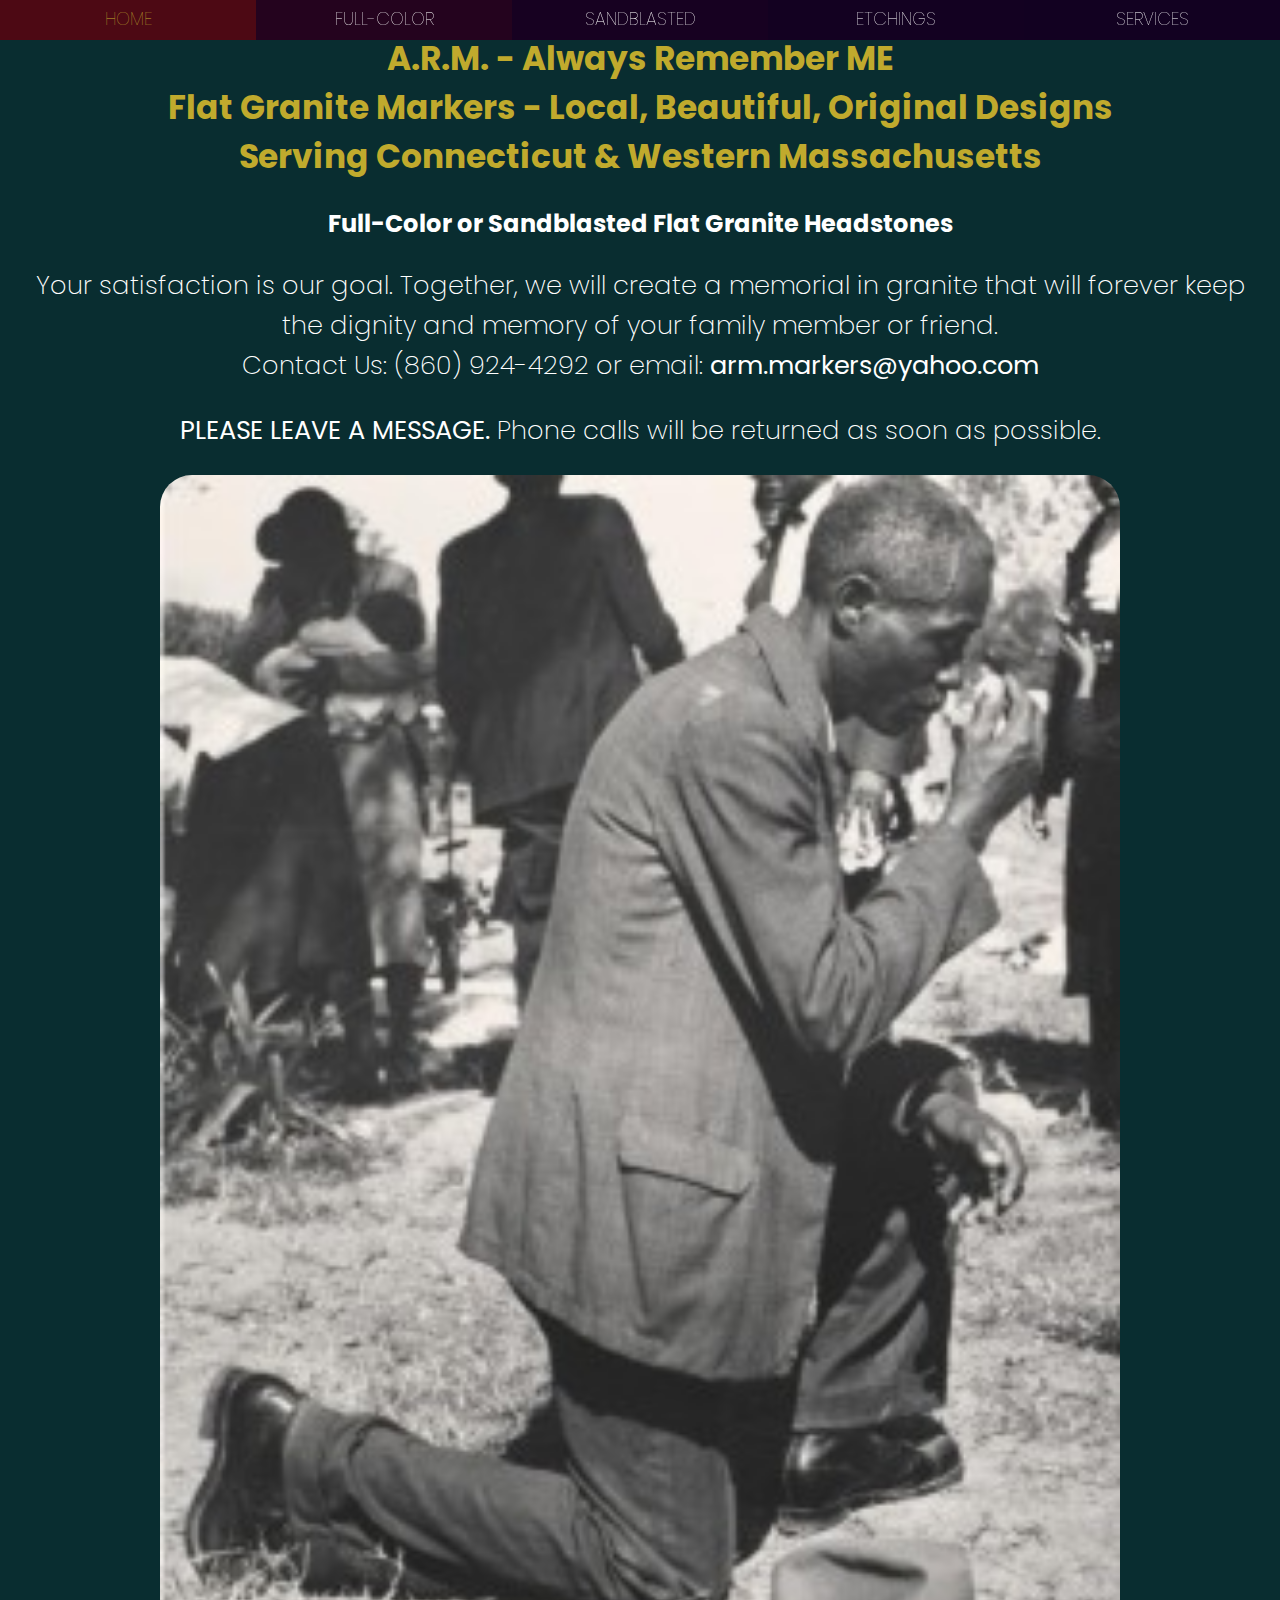
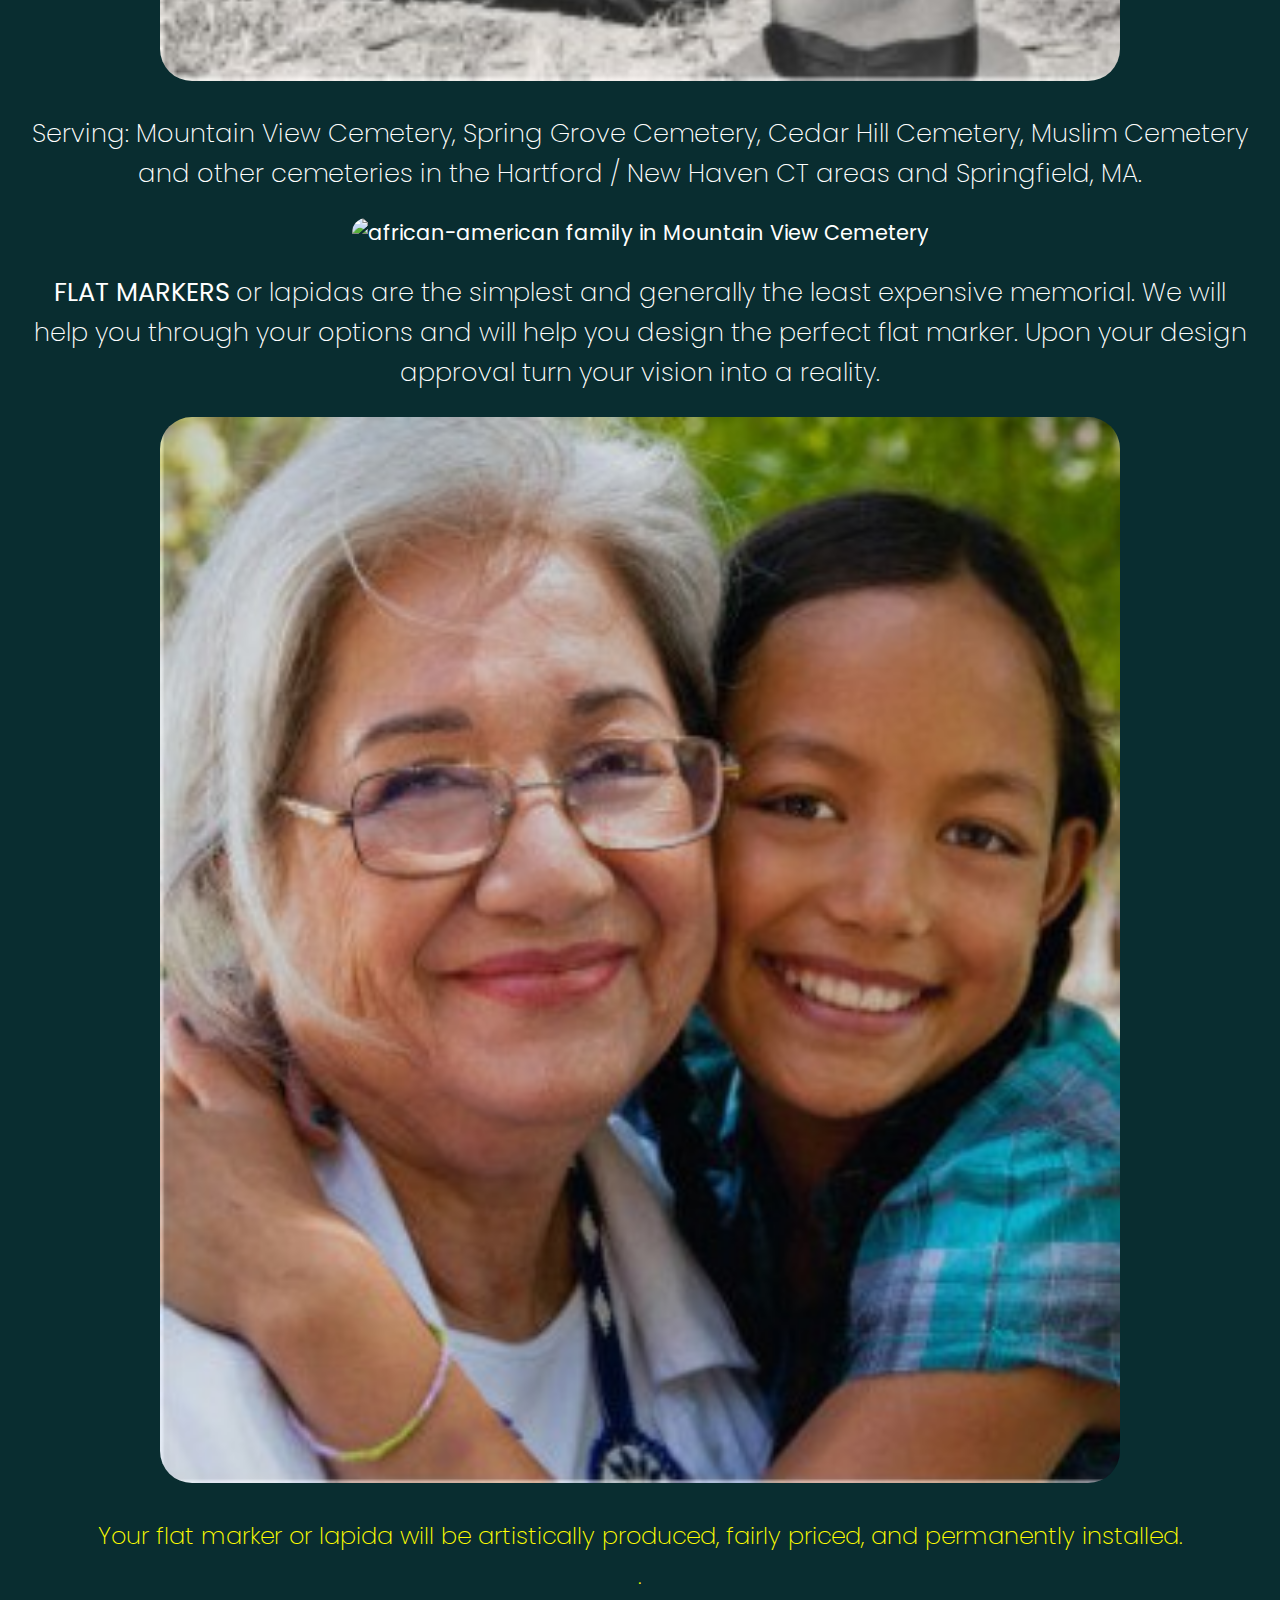
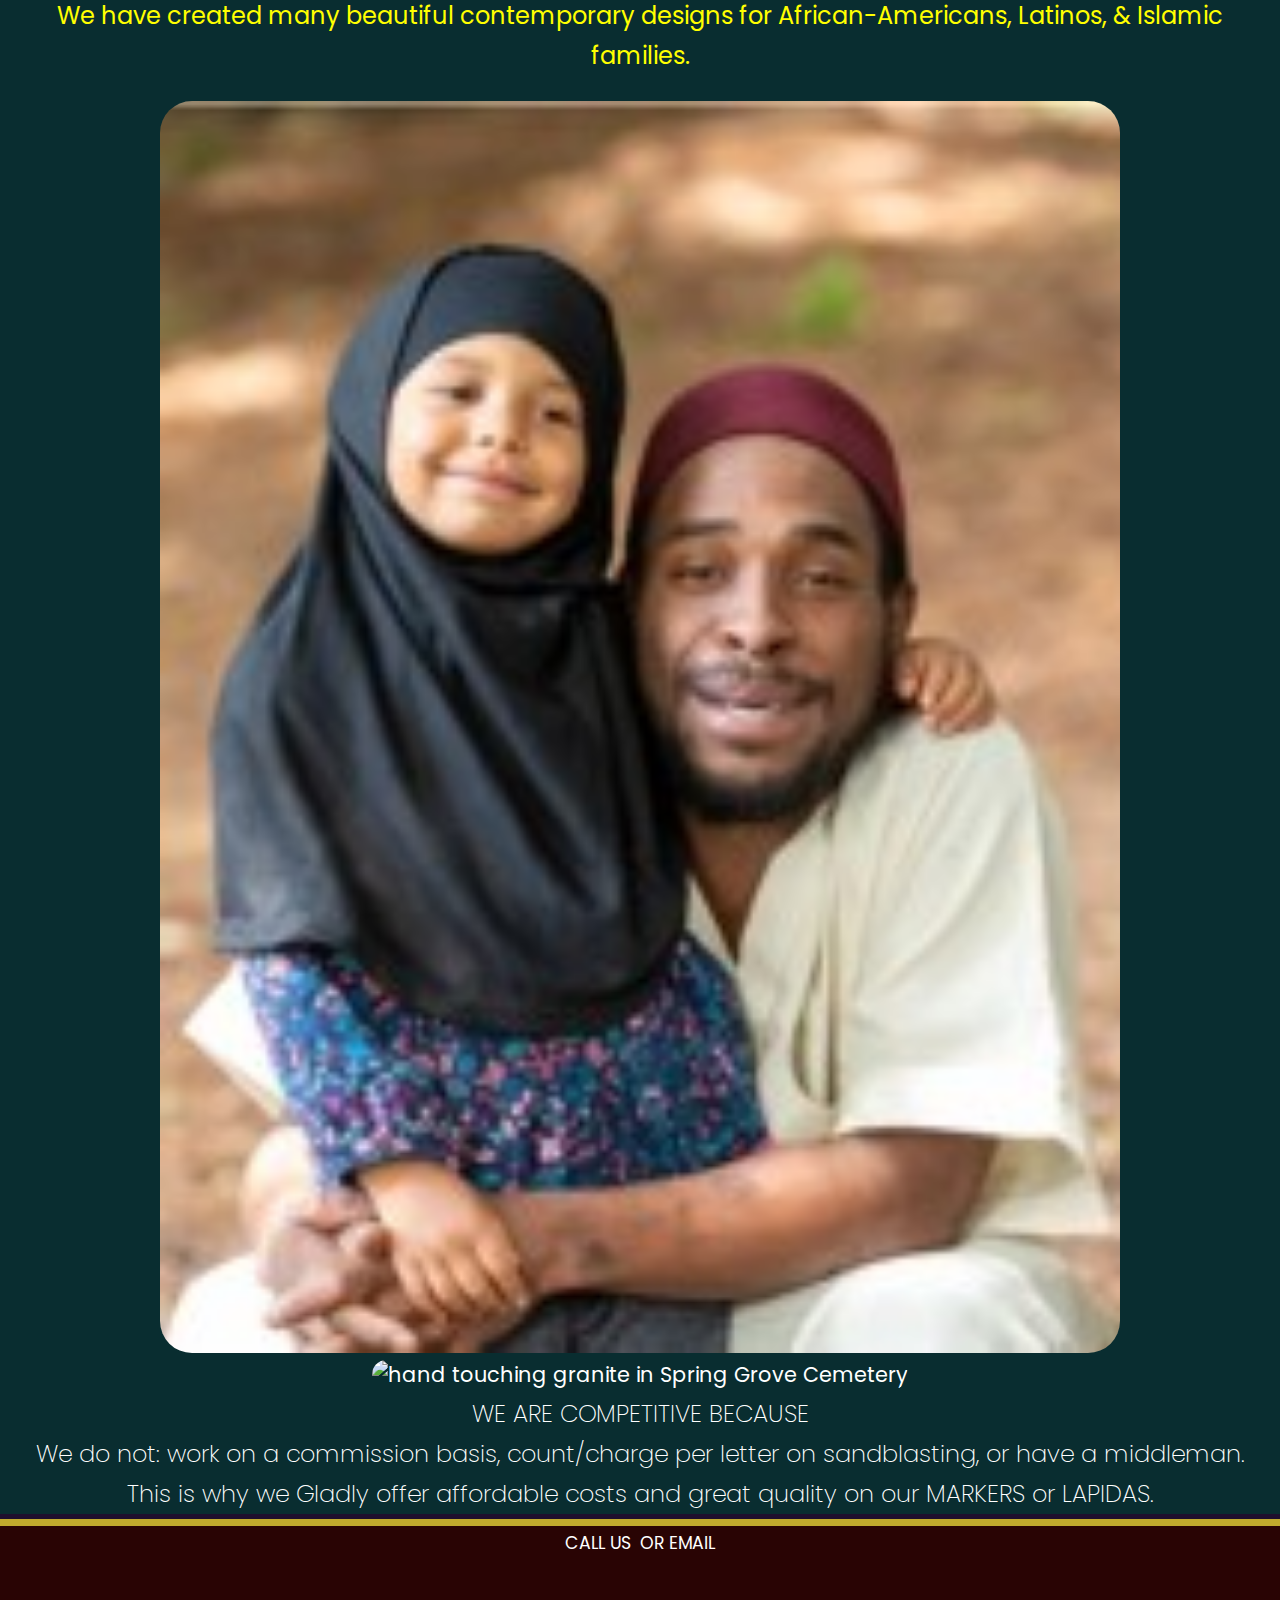
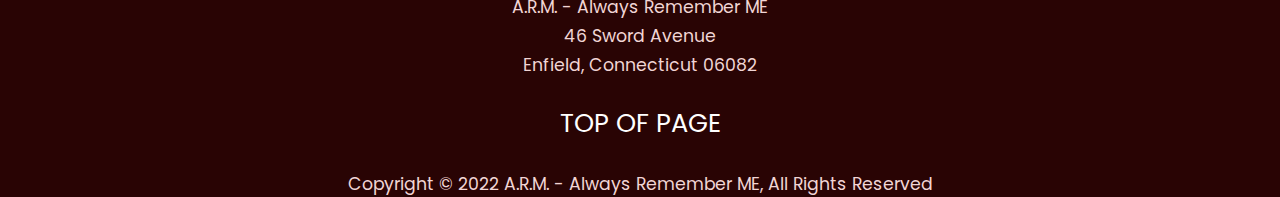
==== commit 6829b413: "NOV3 - addl photos" ====
--- a/index.html
+++ b/index.html
@@ -10,7 +10,7 @@
     <title>Always Remember ME</title>
 
     <meta name="keywords" content="always remember me, arm, a.r.m., memorial, memorials, studio, studios, ct, connecticut, ma, 
-    massachusetts, monuments, monument, enfield, suffield, hartford, african-american, 
+    massachusetts, monuments, monument, enfield, suffield, hartford, african-american, islamic, latin,
     granite, carving, etching, lettering, cemetery" />
 
     <link rel="stylesheet" href="css/index-style.css">
@@ -69,7 +69,7 @@
     
     
 
-    <p>Serving: Mountain View Cemetery, Spring Grove Cemetery, Cedar Hill Cemetery, and other cemeteries 
+    <p>Serving: Mountain View Cemetery, Spring Grove Cemetery, Cedar Hill Cemetery, Muslim Cemetery and other cemeteries 
     in the Hartford / New Haven CT areas and Springfield, MA.
     </p>
 
@@ -83,14 +83,13 @@
             
     <p class="main1"><strong>FLAT MARKERS</strong> or lapidas are the simplest and generally the least expensive memorial. 
         We will help you through your options and will help you design the perfect flat marker. 
-        Upon your design approval turn your vision into a reality by transforming the granite into a beautiful work of art.
+        Upon your design approval turn your vision into a reality.
     </p>
 
     <img src="/img/wbs-9.JPG" alt="latino & islamic designs" class="p1b">
 
 
-    <p class="pledge">Your flat marker or lapida will be artistically produced, fairly priced, and permanently installed.<br>
-        We have designed a large library of new and unique traditional designs.<br><strong>We have created many beautiful 
+    <p class="pledge">Your flat marker or lapida will be artistically produced, fairly priced, and permanently installed.<br>.<br><strong>We have created many beautiful 
         contemporary designs for African-Americans, Latinos, & Islamic families.</strong><br>
         </p>
         
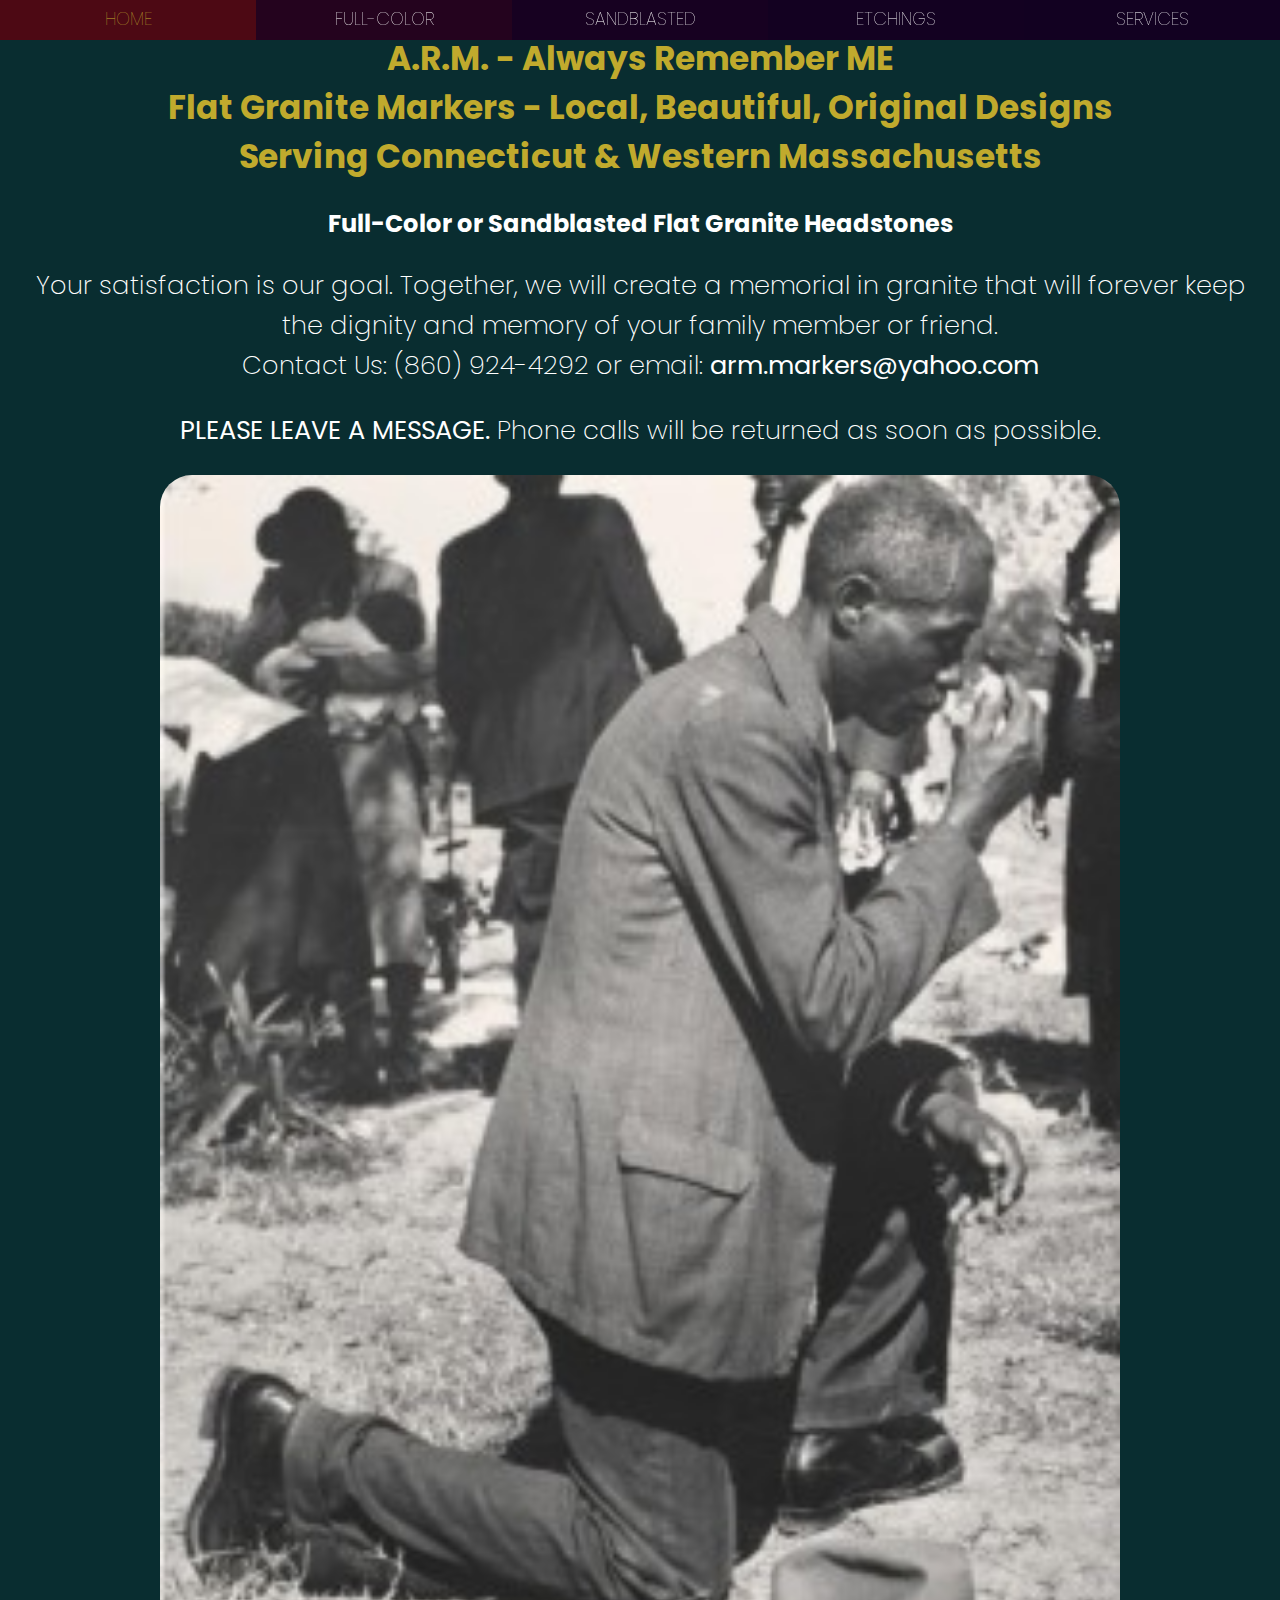
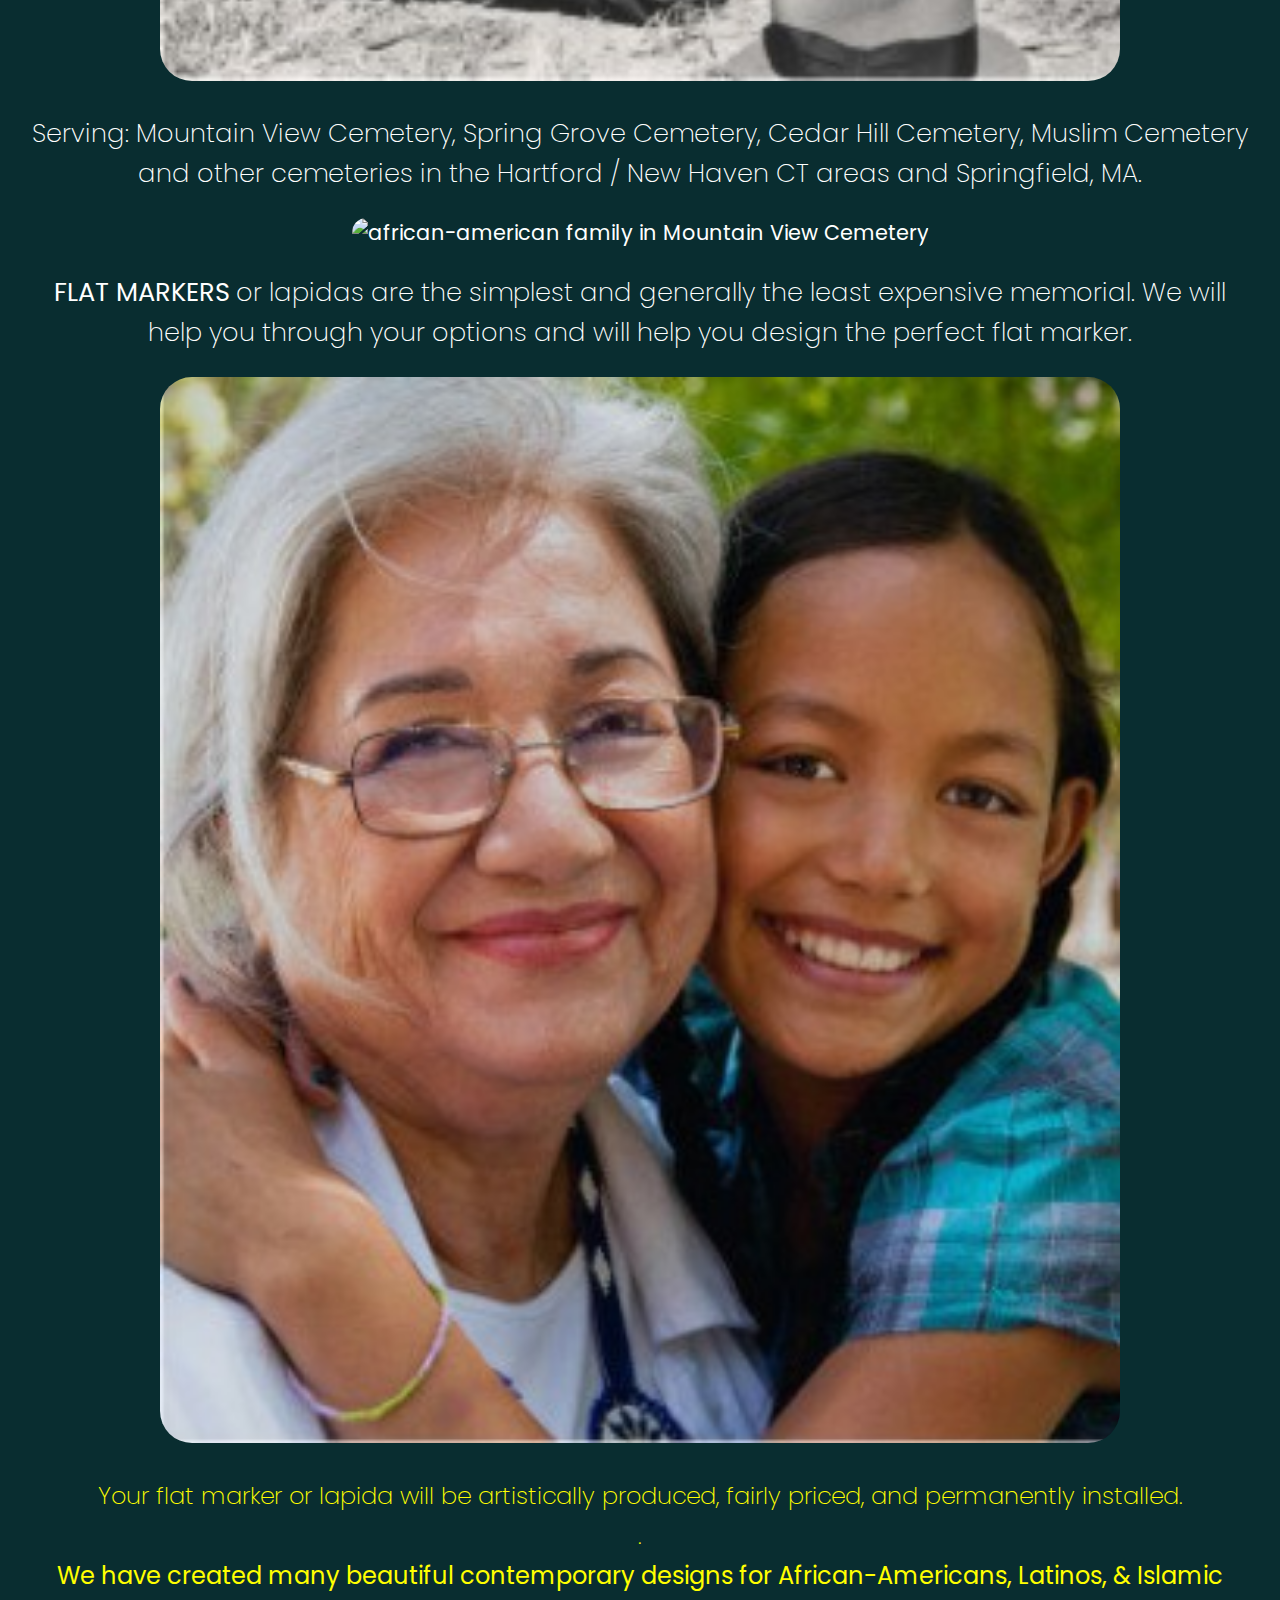
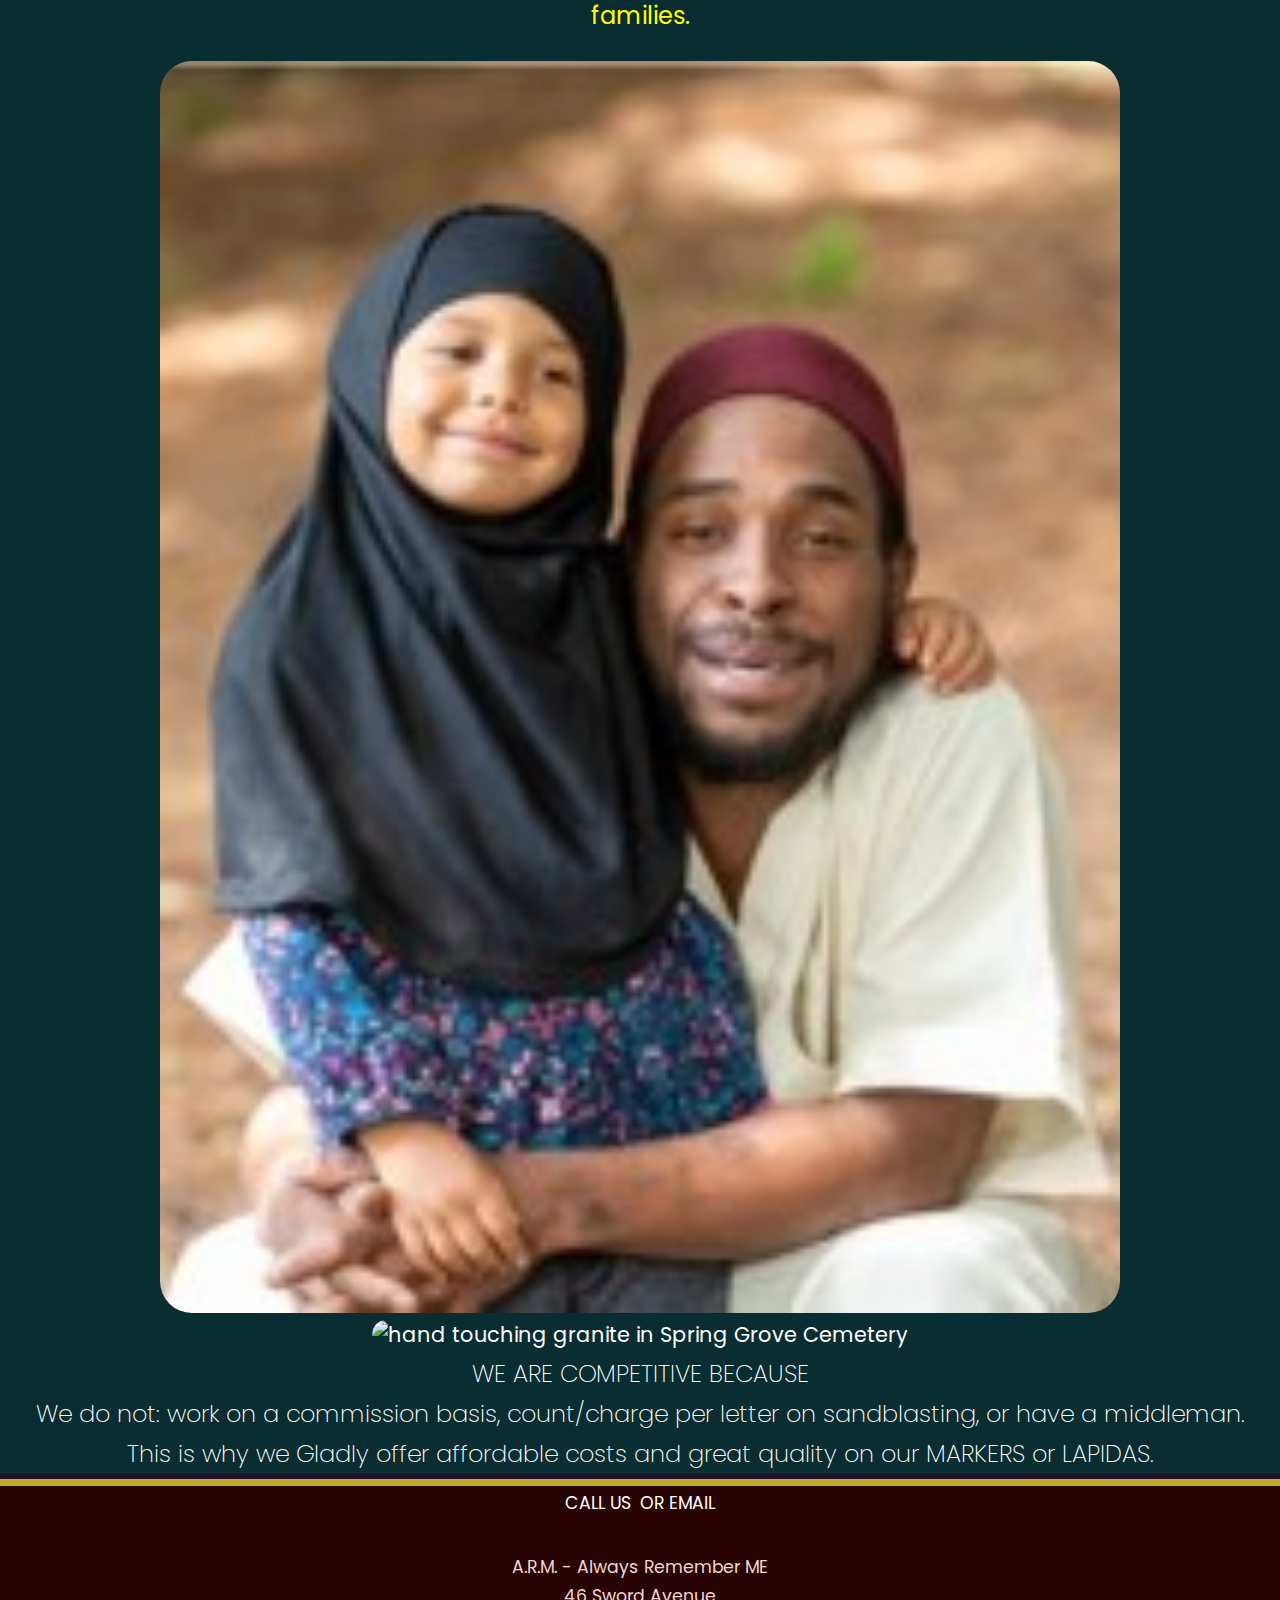
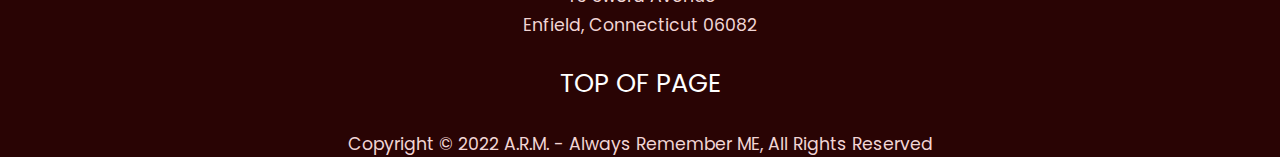
==== commit 670e9c75: "JUL24-ADD PICS" ====
--- a/index.html
+++ b/index.html
@@ -83,7 +83,6 @@
             
     <p class="main1"><strong>FLAT MARKERS</strong> or lapidas are the simplest and generally the least expensive memorial. 
         We will help you through your options and will help you design the perfect flat marker. 
-        Upon your design approval turn your vision into a reality.
     </p>
 
     <img src="/img/wbs-9.JPG" alt="latino & islamic designs" class="p1b">
